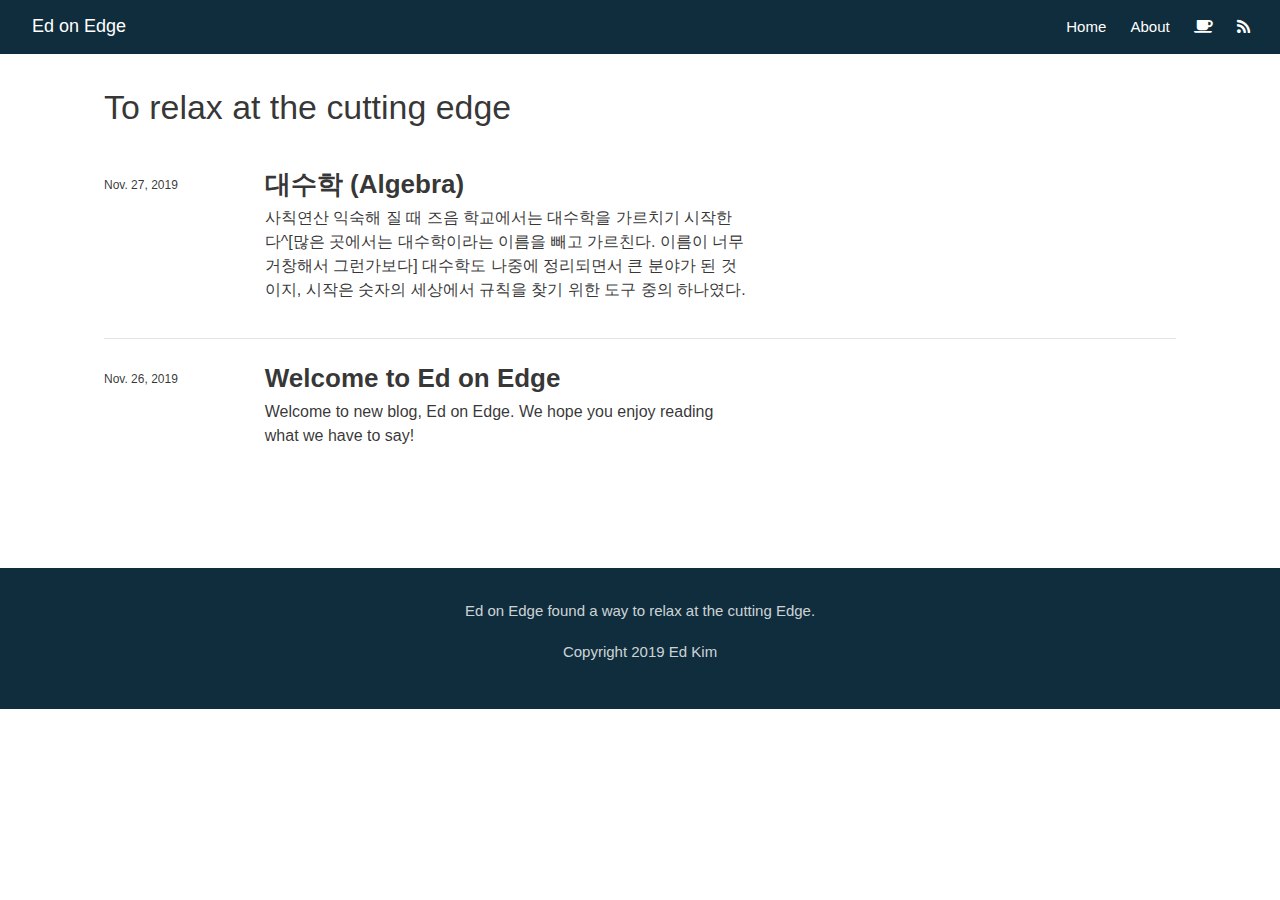
==== docs/index.html @ da0100c6 "update algebra" ====
<!DOCTYPE html>

<html xmlns="http://www.w3.org/1999/xhtml" lang="" xml:lang="">

<head>
  <meta charset="utf-8"/>
  <meta name="viewport" content="width=device-width, initial-scale=1"/>
  <meta http-equiv="X-UA-Compatible" content="IE=Edge,chrome=1"/>
  <meta name="generator" content="distill" />
  <link rel="alternate" type="application/rss+xml" href="https://edonedge.github.io/articles/index.xml" />

  <style type="text/css">
  /* Hide doc at startup (prevent jankiness while JS renders/transforms) */
  body {
    visibility: hidden;
  }
  </style>

 <!--radix_placeholder_import_source-->
 <!--/radix_placeholder_import_source-->

  <!--radix_placeholder_meta_tags-->
  <title>Ed on Edge: To relax at the cutting edge</title>
  
  
  
  
  <!--  https://developers.facebook.com/docs/sharing/webmasters#markup -->
  <meta property="og:title" content="Ed on Edge: To relax at the cutting edge"/>
  <meta property="og:type" content="article"/>
  <meta property="og:locale" content="en_US"/>
  <meta property="og:site_name" content="Ed on Edge"/>
  
  <!--  https://dev.twitter.com/cards/types/summary -->
  <meta property="twitter:card" content="summary"/>
  <meta property="twitter:title" content="Ed on Edge: To relax at the cutting edge"/>
  
  <!--/radix_placeholder_meta_tags-->
  <!--radix_placeholder_rmarkdown_metadata-->
  
  <script type="text/json" id="radix-rmarkdown-metadata">
  {"type":"list","attributes":{"names":{"type":"character","attributes":{},"value":["title","site","listing"]}},"value":[{"type":"character","attributes":{},"value":["To relax at the cutting edge"]},{"type":"character","attributes":{},"value":["distill::distill_website"]},{"type":"character","attributes":{},"value":["posts"]}]}
  </script>
  <!--/radix_placeholder_rmarkdown_metadata-->
  <!--radix_placeholder_navigation_in_header-->
  
  <script type="application/javascript">
  
    window.headroom_prevent_pin = false;
  
    window.document.addEventListener("DOMContentLoaded", function (event) {
  
      // initialize headroom for banner
      var header = $('header').get(0);
      var headerHeight = header.offsetHeight;
      var headroom = new Headroom(header, {
        onPin : function() {
          if (window.headroom_prevent_pin) {
            window.headroom_prevent_pin = false;
            headroom.unpin();
          }
        }
      });
      headroom.init();
      if(window.location.hash)
        headroom.unpin();
      $(header).addClass('headroom--transition');
  
      // offset scroll location for banner on hash change
      // (see: https://github.com/WickyNilliams/headroom.js/issues/38)
      window.addEventListener("hashchange", function(event) {
        window.scrollTo(0, window.pageYOffset - (headerHeight + 25));
      });
  
      // responsive menu
      $('.distill-site-header').each(function(i, val) {
        var topnav = $(this);
        var toggle = topnav.find('.nav-toggle');
        toggle.on('click', function() {
          topnav.toggleClass('responsive');
        });
      });
  
      // nav dropdowns
      $('.nav-dropbtn').click(function(e) {
        $(this).next('.nav-dropdown-content').toggleClass('nav-dropdown-active');
        $(this).parent().siblings('.nav-dropdown')
           .children('.nav-dropdown-content').removeClass('nav-dropdown-active');
      });
      $("body").click(function(e){
        $('.nav-dropdown-content').removeClass('nav-dropdown-active');
      });
      $(".nav-dropdown").click(function(e){
        e.stopPropagation();
      });
    });
  </script>
  
  <style type="text/css">
  
  /* Theme (user-documented overrideables for nav appearance) */
  
  .distill-site-nav {
    color: rgba(255, 255, 255, 0.8);
    background-color: #455a64;
    font-size: 15px;
    font-weight: 300;
  }
  
  .distill-site-nav a {
    color: inherit;
    text-decoration: none;
  }
  
  .distill-site-nav a:hover {
    color: white;
  }
  
  @media print {
    .distill-site-nav {
      display: none;
    }
  }
  
  .distill-site-header {
  
  }
  
  .distill-site-footer {
  
  }
  
  
  /* Site Header */
  
  .distill-site-header {
    width: 100%;
    box-sizing: border-box;
    z-index: 3;
  }
  
  .distill-site-header .nav-left {
    display: inline-block;
    margin-left: 8px;
  }
  
  @media screen and (max-width: 768px) {
    .distill-site-header .nav-left {
      margin-left: 0;
    }
  }
  
  
  .distill-site-header .nav-right {
    float: right;
    margin-right: 8px;
  }
  
  .distill-site-header a,
  .distill-site-header .title {
    display: inline-block;
    text-align: center;
    padding: 14px 10px 14px 10px;
  }
  
  .distill-site-header .title {
    font-size: 18px;
  }
  
  .distill-site-header .logo {
    padding: 0;
  }
  
  .distill-site-header .logo img {
    display: none;
    max-height: 20px;
    width: auto;
    margin-bottom: -4px;
  }
  
  .distill-site-header .nav-image img {
    max-height: 18px;
    width: auto;
    display: inline-block;
    margin-bottom: -3px;
  }
  
  
  
  @media screen and (min-width: 1000px) {
    .distill-site-header .logo img {
      display: inline-block;
    }
    .distill-site-header .nav-left {
      margin-left: 20px;
    }
    .distill-site-header .nav-right {
      margin-right: 20px;
    }
    .distill-site-header .title {
      padding-left: 12px;
    }
  }
  
  
  .distill-site-header .nav-toggle {
    display: none;
  }
  
  .nav-dropdown {
    display: inline-block;
    position: relative;
  }
  
  .nav-dropdown .nav-dropbtn {
    border: none;
    outline: none;
    color: rgba(255, 255, 255, 0.8);
    padding: 16px 10px;
    background-color: transparent;
    font-family: inherit;
    font-size: inherit;
    font-weight: inherit;
    margin: 0;
    margin-top: 1px;
    z-index: 2;
  }
  
  .nav-dropdown-content {
    display: none;
    position: absolute;
    background-color: white;
    min-width: 200px;
    border: 1px solid rgba(0,0,0,0.15);
    border-radius: 4px;
    box-shadow: 0px 8px 16px 0px rgba(0,0,0,0.1);
    z-index: 1;
    margin-top: 2px;
    white-space: nowrap;
    padding-top: 4px;
    padding-bottom: 4px;
  }
  
  .nav-dropdown-content hr {
    margin-top: 4px;
    margin-bottom: 4px;
    border: none;
    border-bottom: 1px solid rgba(0, 0, 0, 0.1);
  }
  
  .nav-dropdown-active {
    display: block;
  }
  
  .nav-dropdown-content a, .nav-dropdown-content .nav-dropdown-header {
    color: black;
    padding: 6px 24px;
    text-decoration: none;
    display: block;
    text-align: left;
  }
  
  .nav-dropdown-content .nav-dropdown-header {
    display: block;
    padding: 5px 24px;
    padding-bottom: 0;
    text-transform: uppercase;
    font-size: 14px;
    color: #999999;
    white-space: nowrap;
  }
  
  .nav-dropdown:hover .nav-dropbtn {
    color: white;
  }
  
  .nav-dropdown-content a:hover {
    background-color: #ddd;
    color: black;
  }
  
  .nav-right .nav-dropdown-content {
    margin-left: -45%;
    right: 0;
  }
  
  @media screen and (max-width: 768px) {
    .distill-site-header a, .distill-site-header .nav-dropdown  {display: none;}
    .distill-site-header a.nav-toggle {
      float: right;
      display: block;
    }
    .distill-site-header .title {
      margin-left: 0;
    }
    .distill-site-header .nav-right {
      margin-right: 0;
    }
    .distill-site-header {
      overflow: hidden;
    }
    .nav-right .nav-dropdown-content {
      margin-left: 0;
    }
  }
  
  
  @media screen and (max-width: 768px) {
    .distill-site-header.responsive {position: relative;}
    .distill-site-header.responsive a.nav-toggle {
      position: absolute;
      right: 0;
      top: 0;
    }
    .distill-site-header.responsive a,
    .distill-site-header.responsive .nav-dropdown {
      display: block;
      text-align: left;
    }
    .distill-site-header.responsive .nav-left,
    .distill-site-header.responsive .nav-right {
      width: 100%;
    }
    .distill-site-header.responsive .nav-dropdown {float: none;}
    .distill-site-header.responsive .nav-dropdown-content {position: relative;}
    .distill-site-header.responsive .nav-dropdown .nav-dropbtn {
      display: block;
      width: 100%;
      text-align: left;
    }
  }
  
  /* Site Footer */
  
  .distill-site-footer {
    width: 100%;
    overflow: hidden;
    box-sizing: border-box;
    z-index: 3;
    margin-top: 30px;
    padding-top: 30px;
    padding-bottom: 30px;
    text-align: center;
  }
  
  /* Headroom */
  
  d-title {
    padding-top: 6rem;
  }
  
  @media print {
    d-title {
      padding-top: 4rem;
    }
  }
  
  .headroom {
    z-index: 1000;
    position: fixed;
    top: 0;
    left: 0;
    right: 0;
  }
  
  .headroom--transition {
    transition: all .4s ease-in-out;
  }
  
  .headroom--unpinned {
    top: -100px;
  }
  
  .headroom--pinned {
    top: 0;
  }
  
  </style>
  
  <link href="site_libs/font-awesome-5.1.0/css/all.css" rel="stylesheet"/>
  <link href="site_libs/font-awesome-5.1.0/css/v4-shims.css" rel="stylesheet"/>
  <script src="site_libs/headroom-0.9.4/headroom.min.js"></script>
  <!--/radix_placeholder_navigation_in_header-->
  <!--radix_placeholder_distill-->
  
  <style type="text/css">
  
  body {
    background-color: white;
  }
  
  .pandoc-table {
    width: 100%;
  }
  
  .pandoc-table>caption {
    margin-bottom: 10px;
  }
  
  .pandoc-table th:not([align]) {
    text-align: left;
  }
  
  .pagedtable-footer {
    font-size: 15px;
  }
  
  .html-widget {
    margin-bottom: 2.0em;
  }
  
  .l-screen-inset {
    padding-right: 16px;
  }
  
  .l-screen .caption {
    margin-left: 10px;
  }
  
  .shaded {
    background: rgb(247, 247, 247);
    padding-top: 20px;
    padding-bottom: 20px;
    border-top: 1px solid rgba(0, 0, 0, 0.1);
    border-bottom: 1px solid rgba(0, 0, 0, 0.1);
  }
  
  .shaded .html-widget {
    margin-bottom: 0;
    border: 1px solid rgba(0, 0, 0, 0.1);
  }
  
  .shaded .shaded-content {
    background: white;
  }
  
  .text-output {
    margin-top: 0;
    line-height: 1.5em;
  }
  
  .hidden {
    display: none !important;
  }
  
  d-article {
    padding-bottom: 30px;
  }
  
  d-appendix {
    padding-top: 30px;
  }
  
  d-article>p>img {
    width: 100%;
  }
  
  d-article iframe {
    border: 1px solid rgba(0, 0, 0, 0.1);
    margin-bottom: 2.0em;
    width: 100%;
  }
  
  figure img.external {
    background: white;
    border: 1px solid rgba(0, 0, 0, 0.1);
    box-shadow: 0 1px 8px rgba(0, 0, 0, 0.1);
    padding: 18px;
    box-sizing: border-box;
  }
  
  /* CSS for table of contents */
  
  .d-toc {
    color: rgba(0,0,0,0.8);
    font-size: 0.8em;
    line-height: 1em;
  }
  
  .d-toc-header {
    font-size: 0.6rem;
    font-weight: 400;
    color: rgba(0, 0, 0, 0.5);
    text-transform: uppercase;
    margin-top: 0;
    margin-bottom: 1.3em;
  }
  
  .d-toc a {
    border-bottom: none;
  }
  
  .d-toc ul {
    padding-left: 0;
  }
  
  .d-toc li>ul {
    padding-top: 0.8em;
    padding-left: 16px;
    margin-bottom: 0.6em;
  }
  
  .d-toc ul,
  .d-toc li {
    list-style-type: none;
  }
  
  .d-toc li {
    margin-bottom: 0.9em;
  }
  
  .d-toc-separator {
    margin-top: 20px;
    margin-bottom: 2em;
  }
  
  .d-article-with-toc {
    border-top: none;
    padding-top: 0;
  }
  
  
  
  /* Tweak code blocks (note that this CSS is repeated above in an injection
     into the d-code shadow dom) */
  
  d-code {
    overflow-x: auto !important;
  }
  
  pre.d-code code.d-code {
    padding-left: 10px;
    font-size: 12px;
    border-left: 2px solid rgba(0,0,0,0.1);
  }
  
  pre.text-output {
  
    font-size: 12px;
    color: black;
    background: none;
    font-family: Consolas, Monaco, 'Andale Mono', 'Ubuntu Mono', monospace;
    text-align: left;
    white-space: pre;
    word-spacing: normal;
    word-break: normal;
    word-wrap: normal;
    line-height: 1.5;
  
    -moz-tab-size: 4;
    -o-tab-size: 4;
    tab-size: 4;
  
    -webkit-hyphens: none;
    -moz-hyphens: none;
    -ms-hyphens: none;
    hyphens: none;
  }
  
  @media(min-width: 768px) {
  
  d-code {
    overflow-x: visible !important;
  }
  
  pre.d-code code.d-code  {
      padding-left: 18px;
      font-size: 14px;
  }
  pre.text-output {
    font-size: 14px;
  }
  }
  
  /* Figure */
  
  .figure {
    position: relative;
    margin-bottom: 2.5em;
    margin-top: 1.5em;
  }
  
  .figure img {
    width: 100%;
  }
  
  .figure .caption {
    color: rgba(0, 0, 0, 0.6);
    font-size: 12px;
    line-height: 1.5em;
  }
  
  .figure img.external {
    background: white;
    border: 1px solid rgba(0, 0, 0, 0.1);
    box-shadow: 0 1px 8px rgba(0, 0, 0, 0.1);
    padding: 18px;
    box-sizing: border-box;
  }
  
  .figure .caption a {
    color: rgba(0, 0, 0, 0.6);
  }
  
  .figure .caption b,
  .figure .caption strong, {
    font-weight: 600;
    color: rgba(0, 0, 0, 1.0);
  }
  
  
  
  /* Tweak 1000px media break to show more text */
  
  @media(min-width: 1000px) {
    .base-grid,
    distill-header,
    d-title,
    d-abstract,
    d-article,
    d-appendix,
    distill-appendix,
    d-byline,
    d-footnote-list,
    d-citation-list,
    distill-footer {
      grid-template-columns: [screen-start] 1fr [page-start kicker-start] 80px [middle-start] 50px [text-start kicker-end] 65px 65px 65px 65px 65px 65px 65px 65px [text-end gutter-start] 65px [middle-end] 65px [page-end gutter-end] 1fr [screen-end];
      grid-column-gap: 16px;
    }
  
    .grid {
      grid-column-gap: 16px;
    }
  
    d-article {
      font-size: 1.06rem;
      line-height: 1.7em;
    }
    figure .caption, .figure .caption, figure figcaption {
      font-size: 13px;
    }
  }
  
  @media(min-width: 1180px) {
    .base-grid,
    distill-header,
    d-title,
    d-abstract,
    d-article,
    d-appendix,
    distill-appendix,
    d-byline,
    d-footnote-list,
    d-citation-list,
    distill-footer {
      grid-template-columns: [screen-start] 1fr [page-start kicker-start] 60px [middle-start] 60px [text-start kicker-end] 60px 60px 60px 60px 60px 60px 60px 60px [text-end gutter-start] 60px [middle-end] 60px [page-end gutter-end] 1fr [screen-end];
      grid-column-gap: 32px;
    }
  
    .grid {
      grid-column-gap: 32px;
    }
  }
  
  
  /* Get the citation styles for the appendix (not auto-injected on render since
     we do our own rendering of the citation appendix) */
  
  d-appendix .citation-appendix,
  .d-appendix .citation-appendix {
    font-size: 11px;
    line-height: 15px;
    border-left: 1px solid rgba(0, 0, 0, 0.1);
    padding-left: 18px;
    border: 1px solid rgba(0,0,0,0.1);
    background: rgba(0, 0, 0, 0.02);
    padding: 10px 18px;
    border-radius: 3px;
    color: rgba(150, 150, 150, 1);
    overflow: hidden;
    margin-top: -12px;
    white-space: pre-wrap;
    word-wrap: break-word;
  }
  
  
  /* Social footer */
  
  .social_footer {
    margin-top: 30px;
    margin-bottom: 0;
    color: rgba(0,0,0,0.67);
  }
  
  .disqus-comments {
    margin-right: 30px;
  }
  
  .disqus-comment-count {
    border-bottom: 1px solid rgba(0, 0, 0, 0.4);
    cursor: pointer;
  }
  
  #disqus_thread {
    margin-top: 30px;
  }
  
  .article-sharing a {
    border-bottom: none;
    margin-right: 8px;
  }
  
  .article-sharing a:hover {
    border-bottom: none;
  }
  
  .sidebar-section.subscribe {
    font-size: 12px;
    line-height: 1.6em;
  }
  
  .subscribe p {
    margin-bottom: 0.5em;
  }
  
  
  .article-footer .subscribe {
    font-size: 15px;
    margin-top: 45px;
  }
  
  
  /* Improve display for browsers without grid (IE/Edge <= 15) */
  
  .downlevel {
    line-height: 1.6em;
    font-family: -apple-system, BlinkMacSystemFont, "Segoe UI", Roboto, Oxygen, Ubuntu, Cantarell, "Fira Sans", "Droid Sans", "Helvetica Neue", Arial, sans-serif;
    margin: 0;
  }
  
  .downlevel .d-title {
    padding-top: 6rem;
    padding-bottom: 1.5rem;
  }
  
  .downlevel .d-title h1 {
    font-size: 50px;
    font-weight: 700;
    line-height: 1.1em;
    margin: 0 0 0.5rem;
  }
  
  .downlevel .d-title p {
    font-weight: 300;
    font-size: 1.2rem;
    line-height: 1.55em;
    margin-top: 0;
  }
  
  .downlevel .d-byline {
    padding-top: 0.8em;
    padding-bottom: 0.8em;
    font-size: 0.8rem;
    line-height: 1.8em;
  }
  
  .downlevel .section-separator {
    border: none;
    border-top: 1px solid rgba(0, 0, 0, 0.1);
  }
  
  .downlevel .d-article {
    font-size: 1.06rem;
    line-height: 1.7em;
    padding-top: 1rem;
    padding-bottom: 2rem;
  }
  
  
  .downlevel .d-appendix {
    padding-left: 0;
    padding-right: 0;
    max-width: none;
    font-size: 0.8em;
    line-height: 1.7em;
    margin-bottom: 0;
    color: rgba(0,0,0,0.5);
    padding-top: 40px;
    padding-bottom: 48px;
  }
  
  .downlevel .footnotes ol {
    padding-left: 13px;
  }
  
  .downlevel .base-grid,
  .downlevel .distill-header,
  .downlevel .d-title,
  .downlevel .d-abstract,
  .downlevel .d-article,
  .downlevel .d-appendix,
  .downlevel .distill-appendix,
  .downlevel .d-byline,
  .downlevel .d-footnote-list,
  .downlevel .d-citation-list,
  .downlevel .distill-footer,
  .downlevel .appendix-bottom,
  .downlevel .posts-container {
    padding-left: 40px;
    padding-right: 40px;
  }
  
  @media(min-width: 768px) {
    .downlevel .base-grid,
    .downlevel .distill-header,
    .downlevel .d-title,
    .downlevel .d-abstract,
    .downlevel .d-article,
    .downlevel .d-appendix,
    .downlevel .distill-appendix,
    .downlevel .d-byline,
    .downlevel .d-footnote-list,
    .downlevel .d-citation-list,
    .downlevel .distill-footer,
    .downlevel .appendix-bottom,
    .downlevel .posts-container {
    padding-left: 150px;
    padding-right: 150px;
    max-width: 900px;
  }
  }
  
  .downlevel pre code {
    display: block;
    border-left: 2px solid rgba(0, 0, 0, .1);
    padding: 0 0 0 20px;
    font-size: 14px;
  }
  
  .downlevel code, .downlevel pre {
    color: black;
    background: none;
    font-family: Consolas, Monaco, 'Andale Mono', 'Ubuntu Mono', monospace;
    text-align: left;
    white-space: pre;
    word-spacing: normal;
    word-break: normal;
    word-wrap: normal;
    line-height: 1.5;
  
    -moz-tab-size: 4;
    -o-tab-size: 4;
    tab-size: 4;
  
    -webkit-hyphens: none;
    -moz-hyphens: none;
    -ms-hyphens: none;
    hyphens: none;
  }
  
  </style>
  
  <script type="application/javascript">
  
  function is_downlevel_browser() {
    if (bowser.isUnsupportedBrowser({ msie: "12", msedge: "16"},
                                   window.navigator.userAgent)) {
      return true;
    } else {
      return window.load_distill_framework === undefined;
    }
  }
  
  // show body when load is complete
  function on_load_complete() {
  
    // set body to visible
    document.body.style.visibility = 'visible';
  
    // force redraw for leaflet widgets
    if (window.HTMLWidgets) {
      var maps = window.HTMLWidgets.findAll(".leaflet");
      $.each(maps, function(i, el) {
        var map = this.getMap();
        map.invalidateSize();
        map.eachLayer(function(layer) {
          if (layer instanceof L.TileLayer)
            layer.redraw();
        });
      });
    }
  
    // trigger 'shown' so htmlwidgets resize
    $('d-article').trigger('shown');
  }
  
  function init_distill() {
  
    init_common();
  
    // create front matter
    var front_matter = $('<d-front-matter></d-front-matter>');
    $('#distill-front-matter').wrap(front_matter);
  
    // create d-title
    $('.d-title').changeElementType('d-title');
  
    // create d-byline
    var byline = $('<d-byline></d-byline>');
    $('.d-byline').replaceWith(byline);
  
    // create d-article
    var article = $('<d-article></d-article>');
    $('.d-article').wrap(article).children().unwrap();
  
    // move posts container into article
    $('.posts-container').appendTo($('d-article'));
  
    // create d-appendix
    $('.d-appendix').changeElementType('d-appendix');
  
    // create d-bibliography
    var bibliography = $('<d-bibliography></d-bibliography>');
    $('#distill-bibliography').wrap(bibliography);
  
    // flag indicating that we have appendix items
    var appendix = $('.appendix-bottom').children('h3').length > 0;
  
    // replace citations with <d-cite>
    $('.citation').each(function(i, val) {
      appendix = true;
      var cites = $(this).attr('data-cites').split(" ");
      var dt_cite = $('<d-cite></d-cite>');
      dt_cite.attr('key', cites.join());
      $(this).replaceWith(dt_cite);
    });
    // remove refs
    $('#refs').remove();
  
    // replace footnotes with <d-footnote>
    $('.footnote-ref').each(function(i, val) {
      appendix = true;
      var href = $(this).attr('href');
      var id = href.replace('#', '');
      var fn = $('#' + id);
      var fn_p = $('#' + id + '>p');
      fn_p.find('.footnote-back').remove();
      var text = fn_p.html();
      var dtfn = $('<d-footnote></d-footnote>');
      dtfn.html(text);
      $(this).replaceWith(dtfn);
    });
    // remove footnotes
    $('.footnotes').remove();
  
    $('h1.appendix, h2.appendix').each(function(i, val) {
      $(this).changeElementType('h3');
    });
    $('h3.appendix').each(function(i, val) {
      var id = $(this).attr('id');
      $('.d-toc a[href="#' + id + '"]').parent().remove();
      appendix = true;
      $(this).nextUntil($('h1, h2, h3')).addBack().appendTo($('d-appendix'));
    });
  
    // show d-appendix if we have appendix content
    $("d-appendix").css('display', appendix ? 'grid' : 'none');
  
    // replace code blocks with d-code
    $('pre>code').each(function(i, val) {
      var code = $(this);
      var pre = code.parent();
      var clz = "";
      var language = pre.attr('class');
      if (language) {
        // map unknown languages to "clike" (without this they just dissapear)
        if ($.inArray(language, ["bash", "clike", "css", "go", "html",
                                 "javascript", "js", "julia", "lua", "markdown",
                                 "markup", "mathml", "python", "svg", "xml"]) == -1)
          language = "clike";
        language = ' language="' + language + '"';
        var dt_code = $('<d-code block' + language + clz + '></d-code>');
        dt_code.text(code.text());
        pre.replaceWith(dt_code);
      } else {
        code.addClass('text-output').unwrap().changeElementType('pre');
      }
    });
  
    // localize layout chunks to just output
    $('.layout-chunk').each(function(i, val) {
  
      // capture layout
      var layout = $(this).attr('data-layout');
  
      // apply layout to markdown level block elements
      var elements = $(this).children().not('d-code, pre.text-output, script');
      elements.each(function(i, el) {
        var layout_div = $('<div class="' + layout + '"></div>');
        if (layout_div.hasClass('shaded')) {
          var shaded_content = $('<div class="shaded-content"></div>');
          $(this).wrap(shaded_content);
          $(this).parent().wrap(layout_div);
        } else {
          $(this).wrap(layout_div);
        }
      });
  
  
      // unwrap the layout-chunk div
      $(this).children().unwrap();
    });
  
    // load distill framework
    load_distill_framework();
  
    // wait for window.distillRunlevel == 4 to do post processing
    function distill_post_process() {
  
      if (!window.distillRunlevel || window.distillRunlevel < 4)
        return;
  
      // hide author/affiliations entirely if we have no authors
      var front_matter = JSON.parse($("#distill-front-matter").html());
      var have_authors = front_matter.authors && front_matter.authors.length > 0;
      if (!have_authors)
        $('d-byline').addClass('hidden');
  
      // table of contents
      if (have_authors) // adjust border if we are in authors
        $('.d-toc').parent().addClass('d-article-with-toc');
  
      // strip links that point to #
      $('.authors-affiliations').find('a[href="#"]').removeAttr('href');
  
      // hide elements of author/affiliations grid that have no value
      function hide_byline_column(caption) {
        $('d-byline').find('h3:contains("' + caption + '")').parent().css('visibility', 'hidden');
      }
  
      // affiliations
      var have_affiliations = false;
      for (var i = 0; i<front_matter.authors.length; ++i) {
        var author = front_matter.authors[i];
        if (author.affiliation !== "&nbsp;") {
          have_affiliations = true;
          break;
        }
      }
      if (!have_affiliations)
        $('d-byline').find('h3:contains("Affiliations")').css('visibility', 'hidden');
  
      // published date
      if (!front_matter.publishedDate)
        hide_byline_column("Published");
  
      // document object identifier
      var doi = $('d-byline').find('h3:contains("DOI")');
      var doi_p = doi.next().empty();
      if (!front_matter.doi) {
        // if we have a citation and valid citationText then link to that
        if ($('#citation').length > 0 && front_matter.citationText) {
          doi.html('Citation');
          $('<a href="#citation"></a>')
            .text(front_matter.citationText)
            .appendTo(doi_p);
        } else {
          hide_byline_column("DOI");
        }
      } else {
        $('<a></a>')
           .attr('href', "https://doi.org/" + front_matter.doi)
           .html(front_matter.doi)
           .appendTo(doi_p);
      }
  
       // change plural form of authors/affiliations
      if (front_matter.authors.length === 1) {
        var grid = $('.authors-affiliations');
        grid.children('h3:contains("Authors")').text('Author');
        grid.children('h3:contains("Affiliations")').text('Affiliation');
      }
  
      // inject pre code styles (can't do this with a global stylesheet b/c a shadow root is used)
      $('d-code').each(function(i, val) {
        var style = document.createElement('style');
        style.innerHTML = 'pre code { padding-left: 10px; font-size: 12px; border-left: 2px solid rgba(0,0,0,0.1); } ' +
                          '@media(min-width: 768px) { pre code { padding-left: 18px; font-size: 14px; } }';
        if (this.shadowRoot)
          this.shadowRoot.appendChild(style);
      });
  
      // move appendix-bottom entries to the bottom
      $('.appendix-bottom').appendTo('d-appendix').children().unwrap();
      $('.appendix-bottom').remove();
  
      // clear polling timer
      clearInterval(tid);
  
      // show body now that everything is ready
      on_load_complete();
    }
  
    var tid = setInterval(distill_post_process, 50);
    distill_post_process();
  
  }
  
  function init_downlevel() {
  
    init_common();
  
     // insert hr after d-title
    $('.d-title').after($('<hr class="section-separator"/>'));
  
    // check if we have authors
    var front_matter = JSON.parse($("#distill-front-matter").html());
    var have_authors = front_matter.authors && front_matter.authors.length > 0;
  
    // manage byline/border
    if (!have_authors)
      $('.d-byline').remove();
    $('.d-byline').after($('<hr class="section-separator"/>'));
    $('.d-byline a').remove();
  
    // remove toc
    $('.d-toc-header').remove();
    $('.d-toc').remove();
    $('.d-toc-separator').remove();
  
    // move appendix elements
    $('h1.appendix, h2.appendix').each(function(i, val) {
      $(this).changeElementType('h3');
    });
    $('h3.appendix').each(function(i, val) {
      $(this).nextUntil($('h1, h2, h3')).addBack().appendTo($('.d-appendix'));
    });
  
  
    // inject headers into references and footnotes
    var refs_header = $('<h3></h3>');
    refs_header.text('References');
    $('#refs').prepend(refs_header);
  
    var footnotes_header = $('<h3></h3');
    footnotes_header.text('Footnotes');
    $('.footnotes').children('hr').first().replaceWith(footnotes_header);
  
    // move appendix-bottom entries to the bottom
    $('.appendix-bottom').appendTo('.d-appendix').children().unwrap();
    $('.appendix-bottom').remove();
  
    // remove appendix if it's empty
    if ($('.d-appendix').children().length === 0)
      $('.d-appendix').remove();
  
    // prepend separator above appendix
    $('.d-appendix').before($('<hr class="section-separator" style="clear: both"/>'));
  
    // trim code
    $('pre>code').each(function(i, val) {
      $(this).html($.trim($(this).html()));
    });
  
    // move posts-container right before article
    $('.posts-container').insertBefore($('.d-article'));
  
    $('body').addClass('downlevel');
  
    on_load_complete();
  }
  
  
  function init_common() {
  
    // jquery plugin to change element types
    (function($) {
      $.fn.changeElementType = function(newType) {
        var attrs = {};
  
        $.each(this[0].attributes, function(idx, attr) {
          attrs[attr.nodeName] = attr.nodeValue;
        });
  
        this.replaceWith(function() {
          return $("<" + newType + "/>", attrs).append($(this).contents());
        });
      };
    })(jQuery);
  
    // prevent underline for linked images
    $('a > img').parent().css({'border-bottom' : 'none'});
  
    // mark non-body figures created by knitr chunks as 100% width
    $('.layout-chunk').each(function(i, val) {
      var figures = $(this).find('img, .html-widget');
      if ($(this).attr('data-layout') !== "l-body") {
        figures.css('width', '100%');
      } else {
        figures.css('max-width', '100%');
        figures.filter("[width]").each(function(i, val) {
          var fig = $(this);
          fig.css('width', fig.attr('width') + 'px');
        });
  
      }
    });
  
    // auto-append index.html to post-preview links in file: protocol
    // and in rstudio ide preview
    $('.post-preview').each(function(i, val) {
      if (window.location.protocol === "file:")
        $(this).attr('href', $(this).attr('href') + "index.html");
    });
  
    // get rid of index.html references in header
    if (window.location.protocol !== "file:") {
      $('.distill-site-header a[href]').each(function(i,val) {
        $(this).attr('href', $(this).attr('href').replace("index.html", "./"));
      });
    }
  
    // add class to pandoc style tables
    $('tr.header').parent('thead').parent('table').addClass('pandoc-table');
    $('.kable-table').children('table').addClass('pandoc-table');
  
    // add figcaption style to table captions
    $('caption').parent('table').addClass("figcaption");
  
    // initialize posts list
    if (window.init_posts_list)
      window.init_posts_list();
  
    // implmement disqus comment link
    $('.disqus-comment-count').click(function() {
      window.headroom_prevent_pin = true;
      $('#disqus_thread').toggleClass('hidden');
      if (!$('#disqus_thread').hasClass('hidden')) {
        var offset = $(this).offset();
        $(window).resize();
        $('html, body').animate({
          scrollTop: offset.top - 35
        });
      }
    });
  }
  
  document.addEventListener('DOMContentLoaded', function() {
    if (is_downlevel_browser())
      init_downlevel();
    else
      window.addEventListener('WebComponentsReady', init_distill);
  });
  
  </script>
  
  <!--/radix_placeholder_distill-->
  <script src="site_libs/jquery-1.11.3/jquery.min.js"></script>
  <script src="site_libs/bowser-1.9.3/bowser.min.js"></script>
  <script src="site_libs/webcomponents-2.0.0/webcomponents.js"></script>
  <script src="site_libs/distill-2.2.21/template.v2.js"></script>
  <!--radix_placeholder_site_in_header-->
  <style type="text/css">
  .distill-site-nav {
    background-color: rgb(15, 45, 60);
  }
  
  .distill-site-nav a {
    color: #FFFFFF;
  }
  
  .distill-site-nav a:hover {
    text-shadow: 0px 0px 2px #FFFFFF;
  }
  </style>
  <!--/radix_placeholder_site_in_header-->

  <link rel="stylesheet" href="style.css" type="text/css"/>

</head>

<body class="layout-listing">

<!--radix_placeholder_front_matter-->

<script id="distill-front-matter" type="text/json">
{"title":"To relax at the cutting edge","authors":[]}
</script>

<!--/radix_placeholder_front_matter-->
<!--radix_placeholder_navigation_before_body-->
<header class="header header--fixed" role="banner">
<nav class="distill-site-nav distill-site-header">
<div class="nav-left">
<a href="index.html" class="title">Ed on Edge</a>
</div>
<div class="nav-right">
<a href="index.html">Home</a>
<a href="about.html">About</a>
<a href="#">
<i class="fa fa-coffee"></i>
</a>
<a href="index.xml">
<i class="fa fa-rss"></i>
</a>
<a href="javascript:void(0);" class="nav-toggle">&#9776;</a>
</div>
</nav>
</header>
<!--/radix_placeholder_navigation_before_body-->
<!--radix_placeholder_site_before_body-->
<!--/radix_placeholder_site_before_body-->
<!--radix_placeholder_article_listing-->

<style type="text/css">

/* Styles for listing layout (hide title) */
.layout-listing d-title, .layout-listing .d-title {
  display: none;
}

/* Styles for posts lists (not auto-injected) */


.posts-with-sidebar {
  padding-left: 45px;
  padding-right: 45px;
}

.posts-list .description h2,
.posts-list .description p {
  font-family: -apple-system, BlinkMacSystemFont, "Segoe UI", Roboto, Oxygen, Ubuntu, Cantarell, "Fira Sans", "Droid Sans", "Helvetica Neue", Arial, sans-serif;
}

.posts-list .description h2 {
  font-weight: 700;
  border-bottom: none;
  padding-bottom: 0;
}

.posts-list h2.post-tag {
  border-bottom: 1px solid rgba(0, 0, 0, 0.2);
  padding-bottom: 12px;
}
.posts-list {
  margin-top: 60px;
  margin-bottom: 24px;
}

.posts-list .post-preview {
  text-decoration: none;
  overflow: hidden;
  display: block;
  border-bottom: 1px solid rgba(0, 0, 0, 0.1);
  padding: 24px 0;
}

.post-preview-last {
  border-bottom: none !important;
}

.posts-list .posts-list-caption {
  grid-column: screen;
  font-weight: 400;
}

.posts-list .post-preview h2 {
  margin: 0 0 6px 0;
  line-height: 1.2em;
  font-style: normal;
  font-size: 24px;
}

.posts-list .post-preview p {
  margin: 0 0 12px 0;
  line-height: 1.4em;
  font-size: 16px;
}

.posts-list .post-preview .thumbnail {
  box-sizing: border-box;
  margin-bottom: 24px;
  position: relative;
  max-width: 500px;
}
.posts-list .post-preview img {
  width: 100%;
  display: block;
}

.posts-list .metadata {
  font-size: 12px;
  line-height: 1.4em;
  margin-bottom: 18px;
}

.posts-list .metadata > * {
  display: inline-block;
}

.posts-list .metadata .publishedDate {
  margin-right: 1em;
}

.posts-list .metadata .tags {
  margin-top: 1em;
}

.posts-list .tags .tag {
  color: rgba(0,0,0,0.67);
  padding: 0.3em 0.5em;
  margin: 0;
  font-size: 80%;
  border: 1px solid rgba(0,0,0,0.4);
  border-radius: 3px;
  text-transform: uppercase;
  font-weight: 500;
}

.posts-list img {
  opacity: 1;
}

.posts-list img[data-src] {
  opacity: 0;
}

.posts-more {
  clear: both;
}


.posts-sidebar {
  font-size: 16px;
}

.posts-sidebar h3 {
  font-size: 16px;
  margin-top: 0;
  margin-bottom: 0.5em;
  font-weight: 400;
  text-transform: uppercase;
}

.sidebar-section {
  margin-bottom: 30px;
}

.categories ul {
  list-style-type: none;
  margin: 0;
  padding: 0;
}

.categories li {
  color: rgba(0, 0, 0, 0.8);
  margin-bottom: 0;
}

.categories li>a {
  border-bottom: none;
}

.categories li>a:hover {
  border-bottom: 1px solid rgba(0, 0, 0, 0.4);
}

.categories .active {
  font-weight: 600;
}

.categories .category-count {
  color: rgba(0, 0, 0, 0.4);
}


@media(min-width: 768px) {
  .posts-list .post-preview h2 {
    font-size: 26px;
  }
  .posts-list .post-preview .thumbnail {
    float: right;
    width: 35%;
    margin-bottom: 0;
  }
  .posts-list .post-preview .description {
    float: left;
    width: 45%;
  }
  .posts-list .post-preview .metadata {
    float: left;
    width: 15%;
    margin-top: 8px;
  }
  .posts-list .post-preview p {
    margin: 0 0 12px 0;
    line-height: 1.5em;
    font-size: 16px;
  }
  .posts-with-sidebar .posts-list {
    float: left;
    width: 72%;
  }
  .posts-with-sidebar .posts-sidebar {
    float: right;
    width: 20%;
    margin-top: 60px;
    padding-top: 24px;
    padding-bottom: 24px;
  }
}

.downlevel .posts-list .post-preview {
  color: inherit;
}

</style>

<script type="application/javascript">

function init_posts_list() {

  function load_image(img) {
    var src = $(img).attr('data-src');
    if (src) {
      $(img).attr('src', src);
      $(img).load(function() {
        img.removeAttribute('data-src');
      });
    }
  }

  function set_posts_visible(posts, visible) {
    if (visible) {

      // show bottom border by default
      $(posts).removeClass('post-preview-last');

      // apply limits if need be
      var max_posts = 25;
      var apply_limits = $('.posts-container').hasClass('posts-apply-limit');
      if (apply_limits && posts.length > max_posts) {
        posts = $(posts).slice(0, max_posts);
      } else {
        $('.posts-more a').addClass('hidden');
      }

      // apply last style
      $(posts.slice(-1)[0]).addClass('post-preview-last');

      $(posts).removeClass('hidden');
      $(posts).find('img[data-src]').each(function(i, img) {
        load_image(img);
      });
    } else {
      $(posts).addClass('hidden');
    }
  }

  function apply_hash_filter() {

    // clear active state
    $('.categories .active').removeClass('active');

    // mark all posts invisible to start
    set_posts_visible($('.posts-list').children('a'), false);

    // if we have a hash filter
    if (window.location.hash) {

      // mark posts that match the category visible
      var page_category = window.location.hash.replace("#", "");
      var posts = $('.post-metadata').map(function(idx, script) {
        var metadata = $.parseJSON($(script).html());
        var post = null;
        $.each(metadata.categories, function(idx, category) {
          category = category.replace(/ /g,"_");
          if (category == page_category) {
            post = $(script).parent().get();
            return false;
          }
        });
        return post;
      });
      set_posts_visible(posts, true);

      // mark the hash active
      $('.categories li>a[href="' + window.location.hash + '"]').addClass('active');

    } else {

      // no hash filter, make all posts visible (subject to max display)
      set_posts_visible($('.posts-list').children(), true);

    }
  }

  // more articles
  function apply_post_limits(apply) {
    if (apply) {
      $('.posts-container').addClass('posts-apply-limit');
      $('.posts-more a').removeClass('hidden');
    } else {
      $('.posts-container').removeClass('posts-apply-limit');
      $('.posts-more a').addClass('hidden');
    }
  }

  // hash filter handling
  apply_hash_filter();
  $(window).on('hashchange',function() {
    apply_post_limits(true);
    apply_hash_filter();
  });

  // more articles link
  $('.posts-more a').click(function(e) {
    e.preventDefault();
    apply_post_limits(false);
    apply_hash_filter();
    return false;
  });

}

</script>



<div class="posts-container posts-apply-limit l-page">
<div class="posts-list">
<h1 class="posts-list-caption">To relax at the cutting edge</h1>
<a href="posts/2019-11-27-algebra/" class="post-preview">
<script class="post-metadata" type="text/json">{"categories":[]}</script>
<div class="metadata">
<div class="publishedDate">Nov. 27, 2019</div>
</div>
<div class="thumbnail">
<img/>
</div>
<div class="description">
<h2>대수학 (Algebra)</h2>
<p>사칙연산 익숙해 질 때 즈음 학교에서는 대수학을 가르치기 시작한다^[많은 곳에서는 대수학이라는 이름을 빼고 가르친다. 이름이 너무 거창해서 그런가보다] 대수학도 나중에 정리되면서 큰 분야가 된 것이지, 시작은 숫자의 세상에서 규칙을 찾기 위한 도구 중의 하나였다.</p>
</div>
</a>
<a href="posts/welcome/" class="post-preview">
<script class="post-metadata" type="text/json">{"categories":[]}</script>
<div class="metadata">
<div class="publishedDate">Nov. 26, 2019</div>
</div>
<div class="thumbnail">
<img/>
</div>
<div class="description">
<h2>Welcome to Ed on Edge</h2>
<p>Welcome to  new blog, Ed on Edge. We hope you enjoy 
reading what we have to say!</p>
</div>
</a>
</div>
<div class="posts-more">
<a href="#">More articles &raquo;</a>
</div>
</div>
<!--/radix_placeholder_article_listing-->

<div class="d-title">
<h1>To relax at the cutting edge</h1>

</div>


<div class="d-article">

<!--radix_placeholder_article_footer-->
<!--/radix_placeholder_article_footer-->
</div>

<div class="d-appendix">
</div>


<!--radix_placeholder_site_after_body-->
<!--/radix_placeholder_site_after_body-->
<!--radix_placeholder_appendices-->
<div class="appendix-bottom"></div>
<!--/radix_placeholder_appendices-->
<!--radix_placeholder_navigation_after_body-->
<div class="distill-site-nav distill-site-footer">
<p>Ed on Edge found a way to relax at the cutting Edge.</p>
<p>Copyright 2019 Ed Kim</p>
</div>
<!--/radix_placeholder_navigation_after_body-->

</body>

</html>
---- docs/site_libs/font-awesome-5.1.0/css/all.css ----
/*!
 * Font Awesome Free 5.1.0 by @fontawesome - https://fontawesome.com
 * License - https://fontawesome.com/license (Icons: CC BY 4.0, Fonts: SIL OFL 1.1, Code: MIT License)
 */
.fa,.fab,.fal,.far,.fas{-moz-osx-font-smoothing:grayscale;-webkit-font-smoothing:antialiased;display:inline-block;font-style:normal;font-variant:normal;text-rendering:auto;line-height:1}.fa-lg{font-size:1.33333em;line-height:.75em;vertical-align:-.0667em}.fa-xs{font-size:.75em}.fa-sm{font-size:.875em}.fa-1x{font-size:1em}.fa-2x{font-size:2em}.fa-3x{font-size:3em}.fa-4x{font-size:4em}.fa-5x{font-size:5em}.fa-6x{font-size:6em}.fa-7x{font-size:7em}.fa-8x{font-size:8em}.fa-9x{font-size:9em}.fa-10x{font-size:10em}.fa-fw{text-align:center;width:1.25em}.fa-ul{list-style-type:none;margin-left:2.5em;padding-left:0}.fa-ul>li{position:relative}.fa-li{left:-2em;position:absolute;text-align:center;width:2em;line-height:inherit}.fa-border{border:.08em solid #eee;border-radius:.1em;padding:.2em .25em .15em}.fa-pull-left{float:left}.fa-pull-right{float:right}.fa.fa-pull-left,.fab.fa-pull-left,.fal.fa-pull-left,.far.fa-pull-left,.fas.fa-pull-left{margin-right:.3em}.fa.fa-pull-right,.fab.fa-pull-right,.fal.fa-pull-right,.far.fa-pull-right,.fas.fa-pull-right{margin-left:.3em}.fa-spin{animation:a 2s infinite linear}.fa-pulse{animation:a 1s infinite steps(8)}@keyframes a{0%{transform:rotate(0deg)}to{transform:rotate(1turn)}}.fa-rotate-90{-ms-filter:"progid:DXImageTransform.Microsoft.BasicImage(rotation=1)";transform:rotate(90deg)}.fa-rotate-180{-ms-filter:"progid:DXImageTransform.Microsoft.BasicImage(rotation=2)";transform:rotate(180deg)}.fa-rotate-270{-ms-filter:"progid:DXImageTransform.Microsoft.BasicImage(rotation=3)";transform:rotate(270deg)}.fa-flip-horizontal{-ms-filter:"progid:DXImageTransform.Microsoft.BasicImage(rotation=0, mirror=1)";transform:scaleX(-1)}.fa-flip-vertical{transform:scaleY(-1)}.fa-flip-horizontal.fa-flip-vertical,.fa-flip-vertical{-ms-filter:"progid:DXImageTransform.Microsoft.BasicImage(rotation=2, mirror=1)"}.fa-flip-horizontal.fa-flip-vertical{transform:scale(-1)}:root .fa-flip-horizontal,:root .fa-flip-vertical,:root .fa-rotate-90,:root .fa-rotate-180,:root .fa-rotate-270{-webkit-filter:none;filter:none}.fa-stack{display:inline-block;height:2em;line-height:2em;position:relative;vertical-align:middle;width:2em}.fa-stack-1x,.fa-stack-2x{left:0;position:absolute;text-align:center;width:100%}.fa-stack-1x{line-height:inherit}.fa-stack-2x{font-size:2em}.fa-inverse{color:#fff}.fa-500px:before{content:"\f26e"}.fa-accessible-icon:before{content:"\f368"}.fa-accusoft:before{content:"\f369"}.fa-address-book:before{content:"\f2b9"}.fa-address-card:before{content:"\f2bb"}.fa-adjust:before{content:"\f042"}.fa-adn:before{content:"\f170"}.fa-adversal:before{content:"\f36a"}.fa-affiliatetheme:before{content:"\f36b"}.fa-algolia:before{content:"\f36c"}.fa-align-center:before{content:"\f037"}.fa-align-justify:before{content:"\f039"}.fa-align-left:before{content:"\f036"}.fa-align-right:before{content:"\f038"}.fa-allergies:before{content:"\f461"}.fa-amazon:before{content:"\f270"}.fa-amazon-pay:before{content:"\f42c"}.fa-ambulance:before{content:"\f0f9"}.fa-american-sign-language-interpreting:before{content:"\f2a3"}.fa-amilia:before{content:"\f36d"}.fa-anchor:before{content:"\f13d"}.fa-android:before{content:"\f17b"}.fa-angellist:before{content:"\f209"}.fa-angle-double-down:before{content:"\f103"}.fa-angle-double-left:before{content:"\f100"}.fa-angle-double-right:before{content:"\f101"}.fa-angle-double-up:before{content:"\f102"}.fa-angle-down:before{content:"\f107"}.fa-angle-left:before{content:"\f104"}.fa-angle-right:before{content:"\f105"}.fa-angle-up:before{content:"\f106"}.fa-angry:before{content:"\f556"}.fa-angrycreative:before{content:"\f36e"}.fa-angular:before{content:"\f420"}.fa-app-store:before{content:"\f36f"}.fa-app-store-ios:before{content:"\f370"}.fa-apper:before{content:"\f371"}.fa-apple:before{content:"\f179"}.fa-apple-pay:before{content:"\f415"}.fa-archive:before{content:"\f187"}.fa-archway:before{content:"\f557"}.fa-arrow-alt-circle-down:before{content:"\f358"}.fa-arrow-alt-circle-left:before{content:"\f359"}.fa-arrow-alt-circle-right:before{content:"\f35a"}.fa-arrow-alt-circle-up:before{content:"\f35b"}.fa-arrow-circle-down:before{content:"\f0ab"}.fa-arrow-circle-left:before{content:"\f0a8"}.fa-arrow-circle-right:before{content:"\f0a9"}.fa-arrow-circle-up:before{content:"\f0aa"}.fa-arrow-down:before{content:"\f063"}.fa-arrow-left:before{content:"\f060"}.fa-arrow-right:before{content:"\f061"}.fa-arrow-up:before{content:"\f062"}.fa-arrows-alt:before{content:"\f0b2"}.fa-arrows-alt-h:before{content:"\f337"}.fa-arrows-alt-v:before{content:"\f338"}.fa-assistive-listening-systems:before{content:"\f2a2"}.fa-asterisk:before{content:"\f069"}.fa-asymmetrik:before{content:"\f372"}.fa-at:before{content:"\f1fa"}.fa-atlas:before{content:"\f558"}.fa-audible:before{content:"\f373"}.fa-audio-description:before{content:"\f29e"}.fa-autoprefixer:before{content:"\f41c"}.fa-avianex:before{content:"\f374"}.fa-aviato:before{content:"\f421"}.fa-award:before{content:"\f559"}.fa-aws:before{content:"\f375"}.fa-backspace:before{content:"\f55a"}.fa-backward:before{content:"\f04a"}.fa-balance-scale:before{content:"\f24e"}.fa-ban:before{content:"\f05e"}.fa-band-aid:before{content:"\f462"}.fa-bandcamp:before{content:"\f2d5"}.fa-barcode:before{content:"\f02a"}.fa-bars:before{content:"\f0c9"}.fa-baseball-ball:before{content:"\f433"}.fa-basketball-ball:before{content:"\f434"}.fa-bath:before{content:"\f2cd"}.fa-battery-empty:before{content:"\f244"}.fa-battery-full:before{content:"\f240"}.fa-battery-half:before{content:"\f242"}.fa-battery-quarter:before{content:"\f243"}.fa-battery-three-quarters:before{content:"\f241"}.fa-bed:before{content:"\f236"}.fa-beer:before{content:"\f0fc"}.fa-behance:before{content:"\f1b4"}.fa-behance-square:before{content:"\f1b5"}.fa-bell:before{content:"\f0f3"}.fa-bell-slash:before{content:"\f1f6"}.fa-bezier-curve:before{content:"\f55b"}.fa-bicycle:before{content:"\f206"}.fa-bimobject:before{content:"\f378"}.fa-binoculars:before{content:"\f1e5"}.fa-birthday-cake:before{content:"\f1fd"}.fa-bitbucket:before{content:"\f171"}.fa-bitcoin:before{content:"\f379"}.fa-bity:before{content:"\f37a"}.fa-black-tie:before{content:"\f27e"}.fa-blackberry:before{content:"\f37b"}.fa-blender:before{content:"\f517"}.fa-blind:before{content:"\f29d"}.fa-blogger:before{content:"\f37c"}.fa-blogger-b:before{content:"\f37d"}.fa-bluetooth:before{content:"\f293"}.fa-bluetooth-b:before{content:"\f294"}.fa-bold:before{content:"\f032"}.fa-bolt:before{content:"\f0e7"}.fa-bomb:before{content:"\f1e2"}.fa-bong:before{content:"\f55c"}.fa-book:before{content:"\f02d"}.fa-book-open:before{content:"\f518"}.fa-bookmark:before{content:"\f02e"}.fa-bowling-ball:before{content:"\f436"}.fa-box:before{content:"\f466"}.fa-box-open:before{content:"\f49e"}.fa-boxes:before{content:"\f468"}.fa-braille:before{content:"\f2a1"}.fa-briefcase:before{content:"\f0b1"}.fa-briefcase-medical:before{content:"\f469"}.fa-broadcast-tower:before{content:"\f519"}.fa-broom:before{content:"\f51a"}.fa-brush:before{content:"\f55d"}.fa-btc:before{content:"\f15a"}.fa-bug:before{content:"\f188"}.fa-building:before{content:"\f1ad"}.fa-bullhorn:before{content:"\f0a1"}.fa-bullseye:before{content:"\f140"}.fa-burn:before{content:"\f46a"}.fa-buromobelexperte:before{content:"\f37f"}.fa-bus:before{content:"\f207"}.fa-bus-alt:before{content:"\f55e"}.fa-buysellads:before{content:"\f20d"}.fa-calculator:before{content:"\f1ec"}.fa-calendar:before{content:"\f133"}.fa-calendar-alt:before{content:"\f073"}.fa-calendar-check:before{content:"\f274"}.fa-calendar-minus:before{content:"\f272"}.fa-calendar-plus:before{content:"\f271"}.fa-calendar-times:before{content:"\f273"}.fa-camera:before{content:"\f030"}.fa-camera-retro:before{content:"\f083"}.fa-cannabis:before{content:"\f55f"}.fa-capsules:before{content:"\f46b"}.fa-car:before{content:"\f1b9"}.fa-caret-down:before{content:"\f0d7"}.fa-caret-left:before{content:"\f0d9"}.fa-caret-right:before{content:"\f0da"}.fa-caret-square-down:before{content:"\f150"}.fa-caret-square-left:before{content:"\f191"}.fa-caret-square-right:before{content:"\f152"}.fa-caret-square-up:before{content:"\f151"}.fa-caret-up:before{content:"\f0d8"}.fa-cart-arrow-down:before{content:"\f218"}.fa-cart-plus:before{content:"\f217"}.fa-cc-amazon-pay:before{content:"\f42d"}.fa-cc-amex:before{content:"\f1f3"}.fa-cc-apple-pay:before{content:"\f416"}.fa-cc-diners-club:before{content:"\f24c"}.fa-cc-discover:before{content:"\f1f2"}.fa-cc-jcb:before{content:"\f24b"}.fa-cc-mastercard:before{content:"\f1f1"}.fa-cc-paypal:before{content:"\f1f4"}.fa-cc-stripe:before{content:"\f1f5"}.fa-cc-visa:before{content:"\f1f0"}.fa-centercode:before{content:"\f380"}.fa-certificate:before{content:"\f0a3"}.fa-chalkboard:before{content:"\f51b"}.fa-chalkboard-teacher:before{content:"\f51c"}.fa-chart-area:before{content:"\f1fe"}.fa-chart-bar:before{content:"\f080"}.fa-chart-line:before{content:"\f201"}.fa-chart-pie:before{content:"\f200"}.fa-check:before{content:"\f00c"}.fa-check-circle:before{content:"\f058"}.fa-check-double:before{content:"\f560"}.fa-check-square:before{content:"\f14a"}.fa-chess:before{content:"\f439"}.fa-chess-bishop:before{content:"\f43a"}.fa-chess-board:before{content:"\f43c"}.fa-chess-king:before{content:"\f43f"}.fa-chess-knight:before{content:"\f441"}.fa-chess-pawn:before{content:"\f443"}.fa-chess-queen:before{content:"\f445"}.fa-chess-rook:before{content:"\f447"}.fa-chevron-circle-down:before{content:"\f13a"}.fa-chevron-circle-left:before{content:"\f137"}.fa-chevron-circle-right:before{content:"\f138"}.fa-chevron-circle-up:before{content:"\f139"}.fa-chevron-down:before{content:"\f078"}.fa-chevron-left:before{content:"\f053"}.fa-chevron-right:before{content:"\f054"}.fa-chevron-up:before{content:"\f077"}.fa-child:before{content:"\f1ae"}.fa-chrome:before{content:"\f268"}.fa-church:before{content:"\f51d"}.fa-circle:before{content:"\f111"}.fa-circle-notch:before{content:"\f1ce"}.fa-clipboard:before{content:"\f328"}.fa-clipboard-check:before{content:"\f46c"}.fa-clipboard-list:before{content:"\f46d"}.fa-clock:before{content:"\f017"}.fa-clone:before{content:"\f24d"}.fa-closed-captioning:before{content:"\f20a"}.fa-cloud:before{content:"\f0c2"}.fa-cloud-download-alt:before{content:"\f381"}.fa-cloud-upload-alt:before{content:"\f382"}.fa-cloudscale:before{content:"\f383"}.fa-cloudsmith:before{content:"\f384"}.fa-cloudversify:before{content:"\f385"}.fa-cocktail:before{content:"\f561"}.fa-code:before{content:"\f121"}.fa-code-branch:before{content:"\f126"}.fa-codepen:before{content:"\f1cb"}.fa-codiepie:before{content:"\f284"}.fa-coffee:before{content:"\f0f4"}.fa-cog:before{content:"\f013"}.fa-cogs:before{content:"\f085"}.fa-coins:before{content:"\f51e"}.fa-columns:before{content:"\f0db"}.fa-comment:before{content:"\f075"}.fa-comment-alt:before{content:"\f27a"}.fa-comment-dots:before{content:"\f4ad"}.fa-comment-slash:before{content:"\f4b3"}.fa-comments:before{content:"\f086"}.fa-compact-disc:before{content:"\f51f"}.fa-compass:before{content:"\f14e"}.fa-compress:before{content:"\f066"}.fa-concierge-bell:before{content:"\f562"}.fa-connectdevelop:before{content:"\f20e"}.fa-contao:before{content:"\f26d"}.fa-cookie:before{content:"\f563"}.fa-cookie-bite:before{content:"\f564"}.fa-copy:before{content:"\f0c5"}.fa-copyright:before{content:"\f1f9"}.fa-couch:before{content:"\f4b8"}.fa-cpanel:before{content:"\f388"}.fa-creative-commons:before{content:"\f25e"}.fa-creative-commons-by:before{content:"\f4e7"}.fa-creative-commons-nc:before{content:"\f4e8"}.fa-creative-commons-nc-eu:before{content:"\f4e9"}.fa-creative-commons-nc-jp:before{content:"\f4ea"}.fa-creative-commons-nd:before{content:"\f4eb"}.fa-creative-commons-pd:before{content:"\f4ec"}.fa-creative-commons-pd-alt:before{content:"\f4ed"}.fa-creative-commons-remix:before{content:"\f4ee"}.fa-creative-commons-sa:before{content:"\f4ef"}.fa-creative-commons-sampling:before{content:"\f4f0"}.fa-creative-commons-sampling-plus:before{content:"\f4f1"}.fa-creative-commons-share:before{content:"\f4f2"}.fa-credit-card:before{content:"\f09d"}.fa-crop:before{content:"\f125"}.fa-crop-alt:before{content:"\f565"}.fa-crosshairs:before{content:"\f05b"}.fa-crow:before{content:"\f520"}.fa-crown:before{content:"\f521"}.fa-css3:before{content:"\f13c"}.fa-css3-alt:before{content:"\f38b"}.fa-cube:before{content:"\f1b2"}.fa-cubes:before{content:"\f1b3"}.fa-cut:before{content:"\f0c4"}.fa-cuttlefish:before{content:"\f38c"}.fa-d-and-d:before{content:"\f38d"}.fa-dashcube:before{content:"\f210"}.fa-database:before{content:"\f1c0"}.fa-deaf:before{content:"\f2a4"}.fa-delicious:before{content:"\f1a5"}.fa-deploydog:before{content:"\f38e"}.fa-deskpro:before{content:"\f38f"}.fa-desktop:before{content:"\f108"}.fa-deviantart:before{content:"\f1bd"}.fa-diagnoses:before{content:"\f470"}.fa-dice:before{content:"\f522"}.fa-dice-five:before{content:"\f523"}.fa-dice-four:before{content:"\f524"}.fa-dice-one:before{content:"\f525"}.fa-dice-six:before{content:"\f526"}.fa-dice-three:before{content:"\f527"}.fa-dice-two:before{content:"\f528"}.fa-digg:before{content:"\f1a6"}.fa-digital-ocean:before{content:"\f391"}.fa-digital-tachograph:before{content:"\f566"}.fa-discord:before{content:"\f392"}.fa-discourse:before{content:"\f393"}.fa-divide:before{content:"\f529"}.fa-dizzy:before{content:"\f567"}.fa-dna:before{content:"\f471"}.fa-dochub:before{content:"\f394"}.fa-docker:before{content:"\f395"}.fa-dollar-sign:before{content:"\f155"}.fa-dolly:before{content:"\f472"}.fa-dolly-flatbed:before{content:"\f474"}.fa-donate:before{content:"\f4b9"}.fa-door-closed:before{content:"\f52a"}.fa-door-open:before{content:"\f52b"}.fa-dot-circle:before{content:"\f192"}.fa-dove:before{content:"\f4ba"}.fa-download:before{content:"\f019"}.fa-draft2digital:before{content:"\f396"}.fa-drafting-compass:before{content:"\f568"}.fa-dribbble:before{content:"\f17d"}.fa-dribbble-square:before{content:"\f397"}.fa-dropbox:before{content:"\f16b"}.fa-drum:before{content:"\f569"}.fa-drum-steelpan:before{content:"\f56a"}.fa-drupal:before{content:"\f1a9"}.fa-dumbbell:before{content:"\f44b"}.fa-dyalog:before{content:"\f399"}.fa-earlybirds:before{content:"\f39a"}.fa-ebay:before{content:"\f4f4"}.fa-edge:before{content:"\f282"}.fa-edit:before{content:"\f044"}.fa-eject:before{content:"\f052"}.fa-elementor:before{content:"\f430"}.fa-ellipsis-h:before{content:"\f141"}.fa-ellipsis-v:before{content:"\f142"}.fa-ember:before{content:"\f423"}.fa-empire:before{content:"\f1d1"}.fa-envelope:before{content:"\f0e0"}.fa-envelope-open:before{content:"\f2b6"}.fa-envelope-square:before{content:"\f199"}.fa-envira:before{content:"\f299"}.fa-equals:before{content:"\f52c"}.fa-eraser:before{content:"\f12d"}.fa-erlang:before{content:"\f39d"}.fa-ethereum:before{content:"\f42e"}.fa-etsy:before{content:"\f2d7"}.fa-euro-sign:before{content:"\f153"}.fa-exchange-alt:before{content:"\f362"}.fa-exclamation:before{content:"\f12a"}.fa-exclamation-circle:before{content:"\f06a"}.fa-exclamation-triangle:before{content:"\f071"}.fa-expand:before{content:"\f065"}.fa-expand-arrows-alt:before{content:"\f31e"}.fa-expeditedssl:before{content:"\f23e"}.fa-external-link-alt:before{content:"\f35d"}.fa-external-link-square-alt:before{content:"\f360"}.fa-eye:before{content:"\f06e"}.fa-eye-dropper:before{content:"\f1fb"}.fa-eye-slash:before{content:"\f070"}.fa-facebook:before{content:"\f09a"}.fa-facebook-f:before{content:"\f39e"}.fa-facebook-messenger:before{content:"\f39f"}.fa-facebook-square:before{content:"\f082"}.fa-fast-backward:before{content:"\f049"}.fa-fast-forward:before{content:"\f050"}.fa-fax:before{content:"\f1ac"}.fa-feather:before{content:"\f52d"}.fa-feather-alt:before{content:"\f56b"}.fa-female:before{content:"\f182"}.fa-fighter-jet:before{content:"\f0fb"}.fa-file:before{content:"\f15b"}.fa-file-alt:before{content:"\f15c"}.fa-file-archive:before{content:"\f1c6"}.fa-file-audio:before{content:"\f1c7"}.fa-file-code:before{content:"\f1c9"}.fa-file-contract:before{content:"\f56c"}.fa-file-download:before{content:"\f56d"}.fa-file-excel:before{content:"\f1c3"}.fa-file-export:before{content:"\f56e"}.fa-file-image:before{content:"\f1c5"}.fa-file-import:before{content:"\f56f"}.fa-file-invoice:before{content:"\f570"}.fa-file-invoice-dollar:before{content:"\f571"}.fa-file-medical:before{content:"\f477"}.fa-file-medical-alt:before{content:"\f478"}.fa-file-pdf:before{content:"\f1c1"}.fa-file-powerpoint:before{content:"\f1c4"}.fa-file-prescription:before{content:"\f572"}.fa-file-signature:before{content:"\f573"}.fa-file-upload:before{content:"\f574"}.fa-file-video:before{content:"\f1c8"}.fa-file-word:before{content:"\f1c2"}.fa-fill:before{content:"\f575"}.fa-fill-drip:before{content:"\f576"}.fa-film:before{content:"\f008"}.fa-filter:before{content:"\f0b0"}.fa-fingerprint:before{content:"\f577"}.fa-fire:before{content:"\f06d"}.fa-fire-extinguisher:before{content:"\f134"}.fa-firefox:before{content:"\f269"}.fa-first-aid:before{content:"\f479"}.fa-first-order:before{content:"\f2b0"}.fa-first-order-alt:before{content:"\f50a"}.fa-firstdraft:before{content:"\f3a1"}.fa-fish:before{content:"\f578"}.fa-flag:before{content:"\f024"}.fa-flag-checkered:before{content:"\f11e"}.fa-flask:before{content:"\f0c3"}.fa-flickr:before{content:"\f16e"}.fa-flipboard:before{content:"\f44d"}.fa-flushed:before{content:"\f579"}.fa-fly:before{content:"\f417"}.fa-folder:before{content:"\f07b"}.fa-folder-open:before{content:"\f07c"}.fa-font:before{content:"\f031"}.fa-font-awesome:before{content:"\f2b4"}.fa-font-awesome-alt:before{content:"\f35c"}.fa-font-awesome-flag:before{content:"\f425"}.fa-font-awesome-logo-full:before{content:"\f4e6"}.fa-fonticons:before{content:"\f280"}.fa-fonticons-fi:before{content:"\f3a2"}.fa-football-ball:before{content:"\f44e"}.fa-fort-awesome:before{content:"\f286"}.fa-fort-awesome-alt:before{content:"\f3a3"}.fa-forumbee:before{content:"\f211"}.fa-forward:before{content:"\f04e"}.fa-foursquare:before{content:"\f180"}.fa-free-code-camp:before{content:"\f2c5"}.fa-freebsd:before{content:"\f3a4"}.fa-frog:before{content:"\f52e"}.fa-frown:before{content:"\f119"}.fa-frown-open:before{content:"\f57a"}.fa-fulcrum:before{content:"\f50b"}.fa-futbol:before{content:"\f1e3"}.fa-galactic-republic:before{content:"\f50c"}.fa-galactic-senate:before{content:"\f50d"}.fa-gamepad:before{content:"\f11b"}.fa-gas-pump:before{content:"\f52f"}.fa-gavel:before{content:"\f0e3"}.fa-gem:before{content:"\f3a5"}.fa-genderless:before{content:"\f22d"}.fa-get-pocket:before{content:"\f265"}.fa-gg:before{content:"\f260"}.fa-gg-circle:before{content:"\f261"}.fa-gift:before{content:"\f06b"}.fa-git:before{content:"\f1d3"}.fa-git-square:before{content:"\f1d2"}.fa-github:before{content:"\f09b"}.fa-github-alt:before{content:"\f113"}.fa-github-square:before{content:"\f092"}.fa-gitkraken:before{content:"\f3a6"}.fa-gitlab:before{content:"\f296"}.fa-gitter:before{content:"\f426"}.fa-glass-martini:before{content:"\f000"}.fa-glass-martini-alt:before{content:"\f57b"}.fa-glasses:before{content:"\f530"}.fa-glide:before{content:"\f2a5"}.fa-glide-g:before{content:"\f2a6"}.fa-globe:before{content:"\f0ac"}.fa-globe-africa:before{content:"\f57c"}.fa-globe-americas:before{content:"\f57d"}.fa-globe-asia:before{content:"\f57e"}.fa-gofore:before{content:"\f3a7"}.fa-golf-ball:before{content:"\f450"}.fa-goodreads:before{content:"\f3a8"}.fa-goodreads-g:before{content:"\f3a9"}.fa-google:before{content:"\f1a0"}.fa-google-drive:before{content:"\f3aa"}.fa-google-play:before{content:"\f3ab"}.fa-google-plus:before{content:"\f2b3"}.fa-google-plus-g:before{content:"\f0d5"}.fa-google-plus-square:before{content:"\f0d4"}.fa-google-wallet:before{content:"\f1ee"}.fa-graduation-cap:before{content:"\f19d"}.fa-gratipay:before{content:"\f184"}.fa-grav:before{content:"\f2d6"}.fa-greater-than:before{content:"\f531"}.fa-greater-than-equal:before{content:"\f532"}.fa-grimace:before{content:"\f57f"}.fa-grin:before{content:"\f580"}.fa-grin-alt:before{content:"\f581"}.fa-grin-beam:before{content:"\f582"}.fa-grin-beam-sweat:before{content:"\f583"}.fa-grin-hearts:before{content:"\f584"}.fa-grin-squint:before{content:"\f585"}.fa-grin-squint-tears:before{content:"\f586"}.fa-grin-stars:before{content:"\f587"}.fa-grin-tears:before{content:"\f588"}.fa-grin-tongue:before{content:"\f589"}.fa-grin-tongue-squint:before{content:"\f58a"}.fa-grin-tongue-wink:before{content:"\f58b"}.fa-grin-wink:before{content:"\f58c"}.fa-grip-horizontal:before{content:"\f58d"}.fa-grip-vertical:before{content:"\f58e"}.fa-gripfire:before{content:"\f3ac"}.fa-grunt:before{content:"\f3ad"}.fa-gulp:before{content:"\f3ae"}.fa-h-square:before{content:"\f0fd"}.fa-hacker-news:before{content:"\f1d4"}.fa-hacker-news-square:before{content:"\f3af"}.fa-hand-holding:before{content:"\f4bd"}.fa-hand-holding-heart:before{content:"\f4be"}.fa-hand-holding-usd:before{content:"\f4c0"}.fa-hand-lizard:before{content:"\f258"}.fa-hand-paper:before{content:"\f256"}.fa-hand-peace:before{content:"\f25b"}.fa-hand-point-down:before{content:"\f0a7"}.fa-hand-point-left:before{content:"\f0a5"}.fa-hand-point-right:before{content:"\f0a4"}.fa-hand-point-up:before{content:"\f0a6"}.fa-hand-pointer:before{content:"\f25a"}.fa-hand-rock:before{content:"\f255"}.fa-hand-scissors:before{content:"\f257"}.fa-hand-spock:before{content:"\f259"}.fa-hands:before{content:"\f4c2"}.fa-hands-helping:before{content:"\f4c4"}.fa-handshake:before{content:"\f2b5"}.fa-hashtag:before{content:"\f292"}.fa-hdd:before{content:"\f0a0"}.fa-heading:before{content:"\f1dc"}.fa-headphones:before{content:"\f025"}.fa-headphones-alt:before{content:"\f58f"}.fa-headset:before{content:"\f590"}.fa-heart:before{content:"\f004"}.fa-heartbeat:before{content:"\f21e"}.fa-helicopter:before{content:"\f533"}.fa-highlighter:before{content:"\f591"}.fa-hips:before{content:"\f452"}.fa-hire-a-helper:before{content:"\f3b0"}.fa-history:before{content:"\f1da"}.fa-hockey-puck:before{content:"\f453"}.fa-home:before{content:"\f015"}.fa-hooli:before{content:"\f427"}.fa-hornbill:before{content:"\f592"}.fa-hospital:before{content:"\f0f8"}.fa-hospital-alt:before{content:"\f47d"}.fa-hospital-symbol:before{content:"\f47e"}.fa-hot-tub:before{content:"\f593"}.fa-hotel:before{content:"\f594"}.fa-hotjar:before{content:"\f3b1"}.fa-hourglass:before{content:"\f254"}.fa-hourglass-end:before{content:"\f253"}.fa-hourglass-half:before{content:"\f252"}.fa-hourglass-start:before{content:"\f251"}.fa-houzz:before{content:"\f27c"}.fa-html5:before{content:"\f13b"}.fa-hubspot:before{content:"\f3b2"}.fa-i-cursor:before{content:"\f246"}.fa-id-badge:before{content:"\f2c1"}.fa-id-card:before{content:"\f2c2"}.fa-id-card-alt:before{content:"\f47f"}.fa-image:before{content:"\f03e"}.fa-images:before{content:"\f302"}.fa-imdb:before{content:"\f2d8"}.fa-inbox:before{content:"\f01c"}.fa-indent:before{content:"\f03c"}.fa-industry:before{content:"\f275"}.fa-infinity:before{content:"\f534"}.fa-info:before{content:"\f129"}.fa-info-circle:before{content:"\f05a"}.fa-instagram:before{content:"\f16d"}.fa-internet-explorer:before{content:"\f26b"}.fa-ioxhost:before{content:"\f208"}.fa-italic:before{content:"\f033"}.fa-itunes:before{content:"\f3b4"}.fa-itunes-note:before{content:"\f3b5"}.fa-java:before{content:"\f4e4"}.fa-jedi-order:before{content:"\f50e"}.fa-jenkins:before{content:"\f3b6"}.fa-joget:before{content:"\f3b7"}.fa-joint:before{content:"\f595"}.fa-joomla:before{content:"\f1aa"}.fa-js:before{content:"\f3b8"}.fa-js-square:before{content:"\f3b9"}.fa-jsfiddle:before{content:"\f1cc"}.fa-key:before{content:"\f084"}.fa-keybase:before{content:"\f4f5"}.fa-keyboard:before{content:"\f11c"}.fa-keycdn:before{content:"\f3ba"}.fa-kickstarter:before{content:"\f3bb"}.fa-kickstarter-k:before{content:"\f3bc"}.fa-kiss:before{content:"\f596"}.fa-kiss-beam:before{content:"\f597"}.fa-kiss-wink-heart:before{content:"\f598"}.fa-kiwi-bird:before{content:"\f535"}.fa-korvue:before{content:"\f42f"}.fa-language:before{content:"\f1ab"}.fa-laptop:before{content:"\f109"}.fa-laravel:before{content:"\f3bd"}.fa-lastfm:before{content:"\f202"}.fa-lastfm-square:before{content:"\f203"}.fa-laugh:before{content:"\f599"}.fa-laugh-beam:before{content:"\f59a"}.fa-laugh-squint:before{content:"\f59b"}.fa-laugh-wink:before{content:"\f59c"}.fa-leaf:before{content:"\f06c"}.fa-leanpub:before{content:"\f212"}.fa-lemon:before{content:"\f094"}.fa-less:before{content:"\f41d"}.fa-less-than:before{content:"\f536"}.fa-less-than-equal:before{content:"\f537"}.fa-level-down-alt:before{content:"\f3be"}.fa-level-up-alt:before{content:"\f3bf"}.fa-life-ring:before{content:"\f1cd"}.fa-lightbulb:before{content:"\f0eb"}.fa-line:before{content:"\f3c0"}.fa-link:before{content:"\f0c1"}.fa-linkedin:before{content:"\f08c"}.fa-linkedin-in:before{content:"\f0e1"}.fa-linode:before{content:"\f2b8"}.fa-linux:before{content:"\f17c"}.fa-lira-sign:before{content:"\f195"}.fa-list:before{content:"\f03a"}.fa-list-alt:before{content:"\f022"}.fa-list-ol:before{content:"\f0cb"}.fa-list-ul:before{content:"\f0ca"}.fa-location-arrow:before{content:"\f124"}.fa-lock:before{content:"\f023"}.fa-lock-open:before{content:"\f3c1"}.fa-long-arrow-alt-down:before{content:"\f309"}.fa-long-arrow-alt-left:before{content:"\f30a"}.fa-long-arrow-alt-right:before{content:"\f30b"}.fa-long-arrow-alt-up:before{content:"\f30c"}.fa-low-vision:before{content:"\f2a8"}.fa-luggage-cart:before{content:"\f59d"}.fa-lyft:before{content:"\f3c3"}.fa-magento:before{content:"\f3c4"}.fa-magic:before{content:"\f0d0"}.fa-magnet:before{content:"\f076"}.fa-mailchimp:before{content:"\f59e"}.fa-male:before{content:"\f183"}.fa-mandalorian:before{content:"\f50f"}.fa-map:before{content:"\f279"}.fa-map-marked:before{content:"\f59f"}.fa-map-marked-alt:before{content:"\f5a0"}.fa-map-marker:before{content:"\f041"}.fa-map-marker-alt:before{content:"\f3c5"}.fa-map-pin:before{content:"\f276"}.fa-map-signs:before{content:"\f277"}.fa-marker:before{content:"\f5a1"}.fa-mars:before{content:"\f222"}.fa-mars-double:before{content:"\f227"}.fa-mars-stroke:before{content:"\f229"}.fa-mars-stroke-h:before{content:"\f22b"}.fa-mars-stroke-v:before{content:"\f22a"}.fa-mastodon:before{content:"\f4f6"}.fa-maxcdn:before{content:"\f136"}.fa-medal:before{content:"\f5a2"}.fa-medapps:before{content:"\f3c6"}.fa-medium:before{content:"\f23a"}.fa-medium-m:before{content:"\f3c7"}.fa-medkit:before{content:"\f0fa"}.fa-medrt:before{content:"\f3c8"}.fa-meetup:before{content:"\f2e0"}.fa-megaport:before{content:"\f5a3"}.fa-meh:before{content:"\f11a"}.fa-meh-blank:before{content:"\f5a4"}.fa-meh-rolling-eyes:before{content:"\f5a5"}.fa-memory:before{content:"\f538"}.fa-mercury:before{content:"\f223"}.fa-microchip:before{content:"\f2db"}.fa-microphone:before{content:"\f130"}.fa-microphone-alt:before{content:"\f3c9"}.fa-microphone-alt-slash:before{content:"\f539"}.fa-microphone-slash:before{content:"\f131"}.fa-microsoft:before{content:"\f3ca"}.fa-minus:before{content:"\f068"}.fa-minus-circle:before{content:"\f056"}.fa-minus-square:before{content:"\f146"}.fa-mix:before{content:"\f3cb"}.fa-mixcloud:before{content:"\f289"}.fa-mizuni:before{content:"\f3cc"}.fa-mobile:before{content:"\f10b"}.fa-mobile-alt:before{content:"\f3cd"}.fa-modx:before{content:"\f285"}.fa-monero:before{content:"\f3d0"}.fa-money-bill:before{content:"\f0d6"}.fa-money-bill-alt:before{content:"\f3d1"}.fa-money-bill-wave:before{content:"\f53a"}.fa-money-bill-wave-alt:before{content:"\f53b"}.fa-money-check:before{content:"\f53c"}.fa-money-check-alt:before{content:"\f53d"}.fa-monument:before{content:"\f5a6"}.fa-moon:before{content:"\f186"}.fa-mortar-pestle:before{content:"\f5a7"}.fa-motorcycle:before{content:"\f21c"}.fa-mouse-pointer:before{content:"\f245"}.fa-music:before{content:"\f001"}.fa-napster:before{content:"\f3d2"}.fa-neuter:before{content:"\f22c"}.fa-newspaper:before{content:"\f1ea"}.fa-nimblr:before{content:"\f5a8"}.fa-nintendo-switch:before{content:"\f418"}.fa-node:before{content:"\f419"}.fa-node-js:before{content:"\f3d3"}.fa-not-equal:before{content:"\f53e"}.fa-notes-medical:before{content:"\f481"}.fa-npm:before{content:"\f3d4"}.fa-ns8:before{content:"\f3d5"}.fa-nutritionix:before{content:"\f3d6"}.fa-object-group:before{content:"\f247"}.fa-object-ungroup:before{content:"\f248"}.fa-odnoklassniki:before{content:"\f263"}.fa-odnoklassniki-square:before{content:"\f264"}.fa-old-republic:before{content:"\f510"}.fa-opencart:before{content:"\f23d"}.fa-openid:before{content:"\f19b"}.fa-opera:before{content:"\f26a"}.fa-optin-monster:before{content:"\f23c"}.fa-osi:before{content:"\f41a"}.fa-outdent:before{content:"\f03b"}.fa-page4:before{content:"\f3d7"}.fa-pagelines:before{content:"\f18c"}.fa-paint-brush:before{content:"\f1fc"}.fa-paint-roller:before{content:"\f5aa"}.fa-palette:before{content:"\f53f"}.fa-palfed:before{content:"\f3d8"}.fa-pallet:before{content:"\f482"}.fa-paper-plane:before{content:"\f1d8"}.fa-paperclip:before{content:"\f0c6"}.fa-parachute-box:before{content:"\f4cd"}.fa-paragraph:before{content:"\f1dd"}.fa-parking:before{content:"\f540"}.fa-passport:before{content:"\f5ab"}.fa-paste:before{content:"\f0ea"}.fa-patreon:before{content:"\f3d9"}.fa-pause:before{content:"\f04c"}.fa-pause-circle:before{content:"\f28b"}.fa-paw:before{content:"\f1b0"}.fa-paypal:before{content:"\f1ed"}.fa-pen:before{content:"\f304"}.fa-pen-alt:before{content:"\f305"}.fa-pen-fancy:before{content:"\f5ac"}.fa-pen-nib:before{content:"\f5ad"}.fa-pen-square:before{content:"\f14b"}.fa-pencil-alt:before{content:"\f303"}.fa-pencil-ruler:before{content:"\f5ae"}.fa-people-carry:before{content:"\f4ce"}.fa-percent:before{content:"\f295"}.fa-percentage:before{content:"\f541"}.fa-periscope:before{content:"\f3da"}.fa-phabricator:before{content:"\f3db"}.fa-phoenix-framework:before{content:"\f3dc"}.fa-phoenix-squadron:before{content:"\f511"}.fa-phone:before{content:"\f095"}.fa-phone-slash:before{content:"\f3dd"}.fa-phone-square:before{content:"\f098"}.fa-phone-volume:before{content:"\f2a0"}.fa-php:before{content:"\f457"}.fa-pied-piper:before{content:"\f2ae"}.fa-pied-piper-alt:before{content:"\f1a8"}.fa-pied-piper-hat:before{content:"\f4e5"}.fa-pied-piper-pp:before{content:"\f1a7"}.fa-piggy-bank:before{content:"\f4d3"}.fa-pills:before{content:"\f484"}.fa-pinterest:before{content:"\f0d2"}.fa-pinterest-p:before{content:"\f231"}.fa-pinterest-square:before{content:"\f0d3"}.fa-plane:before{content:"\f072"}.fa-plane-arrival:before{content:"\f5af"}.fa-plane-departure:before{content:"\f5b0"}.fa-play:before{content:"\f04b"}.fa-play-circle:before{content:"\f144"}.fa-playstation:before{content:"\f3df"}.fa-plug:before{content:"\f1e6"}.fa-plus:before{content:"\f067"}.fa-plus-circle:before{content:"\f055"}.fa-plus-square:before{content:"\f0fe"}.fa-podcast:before{content:"\f2ce"}.fa-poo:before{content:"\f2fe"}.fa-portrait:before{content:"\f3e0"}.fa-pound-sign:before{content:"\f154"}.fa-power-off:before{content:"\f011"}.fa-prescription:before{content:"\f5b1"}.fa-prescription-bottle:before{content:"\f485"}.fa-prescription-bottle-alt:before{content:"\f486"}.fa-print:before{content:"\f02f"}.fa-procedures:before{content:"\f487"}.fa-product-hunt:before{content:"\f288"}.fa-project-diagram:before{content:"\f542"}.fa-pushed:before{content:"\f3e1"}.fa-puzzle-piece:before{content:"\f12e"}.fa-python:before{content:"\f3e2"}.fa-qq:before{content:"\f1d6"}.fa-qrcode:before{content:"\f029"}.fa-question:before{content:"\f128"}.fa-question-circle:before{content:"\f059"}.fa-quidditch:before{content:"\f458"}.fa-quinscape:before{content:"\f459"}.fa-quora:before{content:"\f2c4"}.fa-quote-left:before{content:"\f10d"}.fa-quote-right:before{content:"\f10e"}.fa-r-project:before{content:"\f4f7"}.fa-random:before{content:"\f074"}.fa-ravelry:before{content:"\f2d9"}.fa-react:before{content:"\f41b"}.fa-readme:before{content:"\f4d5"}.fa-rebel:before{content:"\f1d0"}.fa-receipt:before{content:"\f543"}.fa-recycle:before{content:"\f1b8"}.fa-red-river:before{content:"\f3e3"}.fa-reddit:before{content:"\f1a1"}.fa-reddit-alien:before{content:"\f281"}.fa-reddit-square:before{content:"\f1a2"}.fa-redo:before{content:"\f01e"}.fa-redo-alt:before{content:"\f2f9"}.fa-registered:before{content:"\f25d"}.fa-rendact:before{content:"\f3e4"}.fa-renren:before{content:"\f18b"}.fa-reply:before{content:"\f3e5"}.fa-reply-all:before{content:"\f122"}.fa-replyd:before{content:"\f3e6"}.fa-researchgate:before{content:"\f4f8"}.fa-resolving:before{content:"\f3e7"}.fa-retweet:before{content:"\f079"}.fa-ribbon:before{content:"\f4d6"}.fa-road:before{content:"\f018"}.fa-robot:before{content:"\f544"}.fa-rocket:before{content:"\f135"}.fa-rocketchat:before{content:"\f3e8"}.fa-rockrms:before{content:"\f3e9"}.fa-rss:before{content:"\f09e"}.fa-rss-square:before{content:"\f143"}.fa-ruble-sign:before{content:"\f158"}.fa-ruler:before{content:"\f545"}.fa-ruler-combined:before{content:"\f546"}.fa-ruler-horizontal:before{content:"\f547"}.fa-ruler-vertical:before{content:"\f548"}.fa-rupee-sign:before{content:"\f156"}.fa-sad-cry:before{content:"\f5b3"}.fa-sad-tear:before{content:"\f5b4"}.fa-safari:before{content:"\f267"}.fa-sass:before{content:"\f41e"}.fa-save:before{content:"\f0c7"}.fa-schlix:before{content:"\f3ea"}.fa-school:before{content:"\f549"}.fa-screwdriver:before{content:"\f54a"}.fa-scribd:before{content:"\f28a"}.fa-search:before{content:"\f002"}.fa-search-minus:before{content:"\f010"}.fa-search-plus:before{content:"\f00e"}.fa-searchengin:before{content:"\f3eb"}.fa-seedling:before{content:"\f4d8"}.fa-sellcast:before{content:"\f2da"}.fa-sellsy:before{content:"\f213"}.fa-server:before{content:"\f233"}.fa-servicestack:before{content:"\f3ec"}.fa-share:before{content:"\f064"}.fa-share-alt:before{content:"\f1e0"}.fa-share-alt-square:before{content:"\f1e1"}.fa-share-square:before{content:"\f14d"}.fa-shekel-sign:before{content:"\f20b"}.fa-shield-alt:before{content:"\f3ed"}.fa-ship:before{content:"\f21a"}.fa-shipping-fast:before{content:"\f48b"}.fa-shirtsinbulk:before{content:"\f214"}.fa-shoe-prints:before{content:"\f54b"}.fa-shopping-bag:before{content:"\f290"}.fa-shopping-basket:before{content:"\f291"}.fa-shopping-cart:before{content:"\f07a"}.fa-shopware:before{content:"\f5b5"}.fa-shower:before{content:"\f2cc"}.fa-shuttle-van:before{content:"\f5b6"}.fa-sign:before{content:"\f4d9"}.fa-sign-in-alt:before{content:"\f2f6"}.fa-sign-language:before{content:"\f2a7"}.fa-sign-out-alt:before{content:"\f2f5"}.fa-signal:before{content:"\f012"}.fa-signature:before{content:"\f5b7"}.fa-simplybuilt:before{content:"\f215"}.fa-sistrix:before{content:"\f3ee"}.fa-sitemap:before{content:"\f0e8"}.fa-sith:before{content:"\f512"}.fa-skull:before{content:"\f54c"}.fa-skyatlas:before{content:"\f216"}.fa-skype:before{content:"\f17e"}.fa-slack:before{content:"\f198"}.fa-slack-hash:before{content:"\f3ef"}.fa-sliders-h:before{content:"\f1de"}.fa-slideshare:before{content:"\f1e7"}.fa-smile:before{content:"\f118"}.fa-smile-beam:before{content:"\f5b8"}.fa-smile-wink:before{content:"\f4da"}.fa-smoking:before{content:"\f48d"}.fa-smoking-ban:before{content:"\f54d"}.fa-snapchat:before{content:"\f2ab"}.fa-snapchat-ghost:before{content:"\f2ac"}.fa-snapchat-square:before{content:"\f2ad"}.fa-snowflake:before{content:"\f2dc"}.fa-solar-panel:before{content:"\f5ba"}.fa-sort:before{content:"\f0dc"}.fa-sort-alpha-down:before{content:"\f15d"}.fa-sort-alpha-up:before{content:"\f15e"}.fa-sort-amount-down:before{content:"\f160"}.fa-sort-amount-up:before{content:"\f161"}.fa-sort-down:before{content:"\f0dd"}.fa-sort-numeric-down:before{content:"\f162"}.fa-sort-numeric-up:before{content:"\f163"}.fa-sort-up:before{content:"\f0de"}.fa-soundcloud:before{content:"\f1be"}.fa-spa:before{content:"\f5bb"}.fa-space-shuttle:before{content:"\f197"}.fa-speakap:before{content:"\f3f3"}.fa-spinner:before{content:"\f110"}.fa-splotch:before{content:"\f5bc"}.fa-spotify:before{content:"\f1bc"}.fa-spray-can:before{content:"\f5bd"}.fa-square:before{content:"\f0c8"}.fa-square-full:before{content:"\f45c"}.fa-squarespace:before{content:"\f5be"}.fa-stack-exchange:before{content:"\f18d"}.fa-stack-overflow:before{content:"\f16c"}.fa-stamp:before{content:"\f5bf"}.fa-star:before{content:"\f005"}.fa-star-half:before{content:"\f089"}.fa-star-half-alt:before{content:"\f5c0"}.fa-staylinked:before{content:"\f3f5"}.fa-steam:before{content:"\f1b6"}.fa-steam-square:before{content:"\f1b7"}.fa-steam-symbol:before{content:"\f3f6"}.fa-step-backward:before{content:"\f048"}.fa-step-forward:before{content:"\f051"}.fa-stethoscope:before{content:"\f0f1"}.fa-sticker-mule:before{content:"\f3f7"}.fa-sticky-note:before{content:"\f249"}.fa-stop:before{content:"\f04d"}.fa-stop-circle:before{content:"\f28d"}.fa-stopwatch:before{content:"\f2f2"}.fa-store:before{content:"\f54e"}.fa-store-alt:before{content:"\f54f"}.fa-strava:before{content:"\f428"}.fa-stream:before{content:"\f550"}.fa-street-view:before{content:"\f21d"}.fa-strikethrough:before{content:"\f0cc"}.fa-stripe:before{content:"\f429"}.fa-stripe-s:before{content:"\f42a"}.fa-stroopwafel:before{content:"\f551"}.fa-studiovinari:before{content:"\f3f8"}.fa-stumbleupon:before{content:"\f1a4"}.fa-stumbleupon-circle:before{content:"\f1a3"}.fa-subscript:before{content:"\f12c"}.fa-subway:before{content:"\f239"}.fa-suitcase:before{content:"\f0f2"}.fa-suitcase-rolling:before{content:"\f5c1"}.fa-sun:before{content:"\f185"}.fa-superpowers:before{content:"\f2dd"}.fa-superscript:before{content:"\f12b"}.fa-supple:before{content:"\f3f9"}.fa-surprise:before{content:"\f5c2"}.fa-swatchbook:before{content:"\f5c3"}.fa-swimmer:before{content:"\f5c4"}.fa-swimming-pool:before{content:"\f5c5"}.fa-sync:before{content:"\f021"}.fa-sync-alt:before{content:"\f2f1"}.fa-syringe:before{content:"\f48e"}.fa-table:before{content:"\f0ce"}.fa-table-tennis:before{content:"\f45d"}.fa-tablet:before{content:"\f10a"}.fa-tablet-alt:before{content:"\f3fa"}.fa-tablets:before{content:"\f490"}.fa-tachometer-alt:before{content:"\f3fd"}.fa-tag:before{content:"\f02b"}.fa-tags:before{content:"\f02c"}.fa-tape:before{content:"\f4db"}.fa-tasks:before{content:"\f0ae"}.fa-taxi:before{content:"\f1ba"}.fa-teamspeak:before{content:"\f4f9"}.fa-telegram:before{content:"\f2c6"}.fa-telegram-plane:before{content:"\f3fe"}.fa-tencent-weibo:before{content:"\f1d5"}.fa-terminal:before{content:"\f120"}.fa-text-height:before{content:"\f034"}.fa-text-width:before{content:"\f035"}.fa-th:before{content:"\f00a"}.fa-th-large:before{content:"\f009"}.fa-th-list:before{content:"\f00b"}.fa-themeco:before{content:"\f5c6"}.fa-themeisle:before{content:"\f2b2"}.fa-thermometer:before{content:"\f491"}.fa-thermometer-empty:before{content:"\f2cb"}.fa-thermometer-full:before{content:"\f2c7"}.fa-thermometer-half:before{content:"\f2c9"}.fa-thermometer-quarter:before{content:"\f2ca"}.fa-thermometer-three-quarters:before{content:"\f2c8"}.fa-thumbs-down:before{content:"\f165"}.fa-thumbs-up:before{content:"\f164"}.fa-thumbtack:before{content:"\f08d"}.fa-ticket-alt:before{content:"\f3ff"}.fa-times:before{content:"\f00d"}.fa-times-circle:before{content:"\f057"}.fa-tint:before{content:"\f043"}.fa-tint-slash:before{content:"\f5c7"}.fa-tired:before{content:"\f5c8"}.fa-toggle-off:before{content:"\f204"}.fa-toggle-on:before{content:"\f205"}.fa-toolbox:before{content:"\f552"}.fa-tooth:before{content:"\f5c9"}.fa-trade-federation:before{content:"\f513"}.fa-trademark:before{content:"\f25c"}.fa-train:before{content:"\f238"}.fa-transgender:before{content:"\f224"}.fa-transgender-alt:before{content:"\f225"}.fa-trash:before{content:"\f1f8"}.fa-trash-alt:before{content:"\f2ed"}.fa-tree:before{content:"\f1bb"}.fa-trello:before{content:"\f181"}.fa-tripadvisor:before{content:"\f262"}.fa-trophy:before{content:"\f091"}.fa-truck:before{content:"\f0d1"}.fa-truck-loading:before{content:"\f4de"}.fa-truck-moving:before{content:"\f4df"}.fa-tshirt:before{content:"\f553"}.fa-tty:before{content:"\f1e4"}.fa-tumblr:before{content:"\f173"}.fa-tumblr-square:before{content:"\f174"}.fa-tv:before{content:"\f26c"}.fa-twitch:before{content:"\f1e8"}.fa-twitter:before{content:"\f099"}.fa-twitter-square:before{content:"\f081"}.fa-typo3:before{content:"\f42b"}.fa-uber:before{content:"\f402"}.fa-uikit:before{content:"\f403"}.fa-umbrella:before{content:"\f0e9"}.fa-umbrella-beach:before{content:"\f5ca"}.fa-underline:before{content:"\f0cd"}.fa-undo:before{content:"\f0e2"}.fa-undo-alt:before{content:"\f2ea"}.fa-uniregistry:before{content:"\f404"}.fa-universal-access:before{content:"\f29a"}.fa-university:before{content:"\f19c"}.fa-unlink:before{content:"\f127"}.fa-unlock:before{content:"\f09c"}.fa-unlock-alt:before{content:"\f13e"}.fa-untappd:before{content:"\f405"}.fa-upload:before{content:"\f093"}.fa-usb:before{content:"\f287"}.fa-user:before{content:"\f007"}.fa-user-alt:before{content:"\f406"}.fa-user-alt-slash:before{content:"\f4fa"}.fa-user-astronaut:before{content:"\f4fb"}.fa-user-check:before{content:"\f4fc"}.fa-user-circle:before{content:"\f2bd"}.fa-user-clock:before{content:"\f4fd"}.fa-user-cog:before{content:"\f4fe"}.fa-user-edit:before{content:"\f4ff"}.fa-user-friends:before{content:"\f500"}.fa-user-graduate:before{content:"\f501"}.fa-user-lock:before{content:"\f502"}.fa-user-md:before{content:"\f0f0"}.fa-user-minus:before{content:"\f503"}.fa-user-ninja:before{content:"\f504"}.fa-user-plus:before{content:"\f234"}.fa-user-secret:before{content:"\f21b"}.fa-user-shield:before{content:"\f505"}.fa-user-slash:before{content:"\f506"}.fa-user-tag:before{content:"\f507"}.fa-user-tie:before{content:"\f508"}.fa-user-times:before{content:"\f235"}.fa-users:before{content:"\f0c0"}.fa-users-cog:before{content:"\f509"}.fa-ussunnah:before{content:"\f407"}.fa-utensil-spoon:before{content:"\f2e5"}.fa-utensils:before{content:"\f2e7"}.fa-vaadin:before{content:"\f408"}.fa-vector-square:before{content:"\f5cb"}.fa-venus:before{content:"\f221"}.fa-venus-double:before{content:"\f226"}.fa-venus-mars:before{content:"\f228"}.fa-viacoin:before{content:"\f237"}.fa-viadeo:before{content:"\f2a9"}.fa-viadeo-square:before{content:"\f2aa"}.fa-vial:before{content:"\f492"}.fa-vials:before{content:"\f493"}.fa-viber:before{content:"\f409"}.fa-video:before{content:"\f03d"}.fa-video-slash:before{content:"\f4e2"}.fa-vimeo:before{content:"\f40a"}.fa-vimeo-square:before{content:"\f194"}.fa-vimeo-v:before{content:"\f27d"}.fa-vine:before{content:"\f1ca"}.fa-vk:before{content:"\f189"}.fa-vnv:before{content:"\f40b"}.fa-volleyball-ball:before{content:"\f45f"}.fa-volume-down:before{content:"\f027"}.fa-volume-off:before{content:"\f026"}.fa-volume-up:before{content:"\f028"}.fa-vuejs:before{content:"\f41f"}.fa-walking:before{content:"\f554"}.fa-wallet:before{content:"\f555"}.fa-warehouse:before{content:"\f494"}.fa-weebly:before{content:"\f5cc"}.fa-weibo:before{content:"\f18a"}.fa-weight:before{content:"\f496"}.fa-weight-hanging:before{content:"\f5cd"}.fa-weixin:before{content:"\f1d7"}.fa-whatsapp:before{content:"\f232"}.fa-whatsapp-square:before{content:"\f40c"}.fa-wheelchair:before{content:"\f193"}.fa-whmcs:before{content:"\f40d"}.fa-wifi:before{content:"\f1eb"}.fa-wikipedia-w:before{content:"\f266"}.fa-window-close:before{content:"\f410"}.fa-window-maximize:before{content:"\f2d0"}.fa-window-minimize:before{content:"\f2d1"}.fa-window-restore:before{content:"\f2d2"}.fa-windows:before{content:"\f17a"}.fa-wine-glass:before{content:"\f4e3"}.fa-wine-glass-alt:before{content:"\f5ce"}.fa-wix:before{content:"\f5cf"}.fa-wolf-pack-battalion:before{content:"\f514"}.fa-won-sign:before{content:"\f159"}.fa-wordpress:before{content:"\f19a"}.fa-wordpress-simple:before{content:"\f411"}.fa-wpbeginner:before{content:"\f297"}.fa-wpexplorer:before{content:"\f2de"}.fa-wpforms:before{content:"\f298"}.fa-wrench:before{content:"\f0ad"}.fa-x-ray:before{content:"\f497"}.fa-xbox:before{content:"\f412"}.fa-xing:before{content:"\f168"}.fa-xing-square:before{content:"\f169"}.fa-y-combinator:before{content:"\f23b"}.fa-yahoo:before{content:"\f19e"}.fa-yandex:before{content:"\f413"}.fa-yandex-international:before{content:"\f414"}.fa-yelp:before{content:"\f1e9"}.fa-yen-sign:before{content:"\f157"}.fa-yoast:before{content:"\f2b1"}.fa-youtube:before{content:"\f167"}.fa-youtube-square:before{content:"\f431"}.sr-only{border:0;clip:rect(0,0,0,0);height:1px;margin:-1px;overflow:hidden;padding:0;position:absolute;width:1px}.sr-only-focusable:active,.sr-only-focusable:focus{clip:auto;height:auto;margin:0;overflow:visible;position:static;width:auto}@font-face{font-family:"Font Awesome 5 Brands";font-style:normal;font-weight:normal;src:url(../webfonts/fa-brands-400.eot);src:url(../webfonts/fa-brands-400.eot?#iefix) format("embedded-opentype"),url(../webfonts/fa-brands-400.woff2) format("woff2"),url(../webfonts/fa-brands-400.woff) format("woff"),url(../webfonts/fa-brands-400.ttf) format("truetype"),url(../webfonts/fa-brands-400.svg#fontawesome) format("svg")}.fab{font-family:"Font Awesome 5 Brands"}@font-face{font-family:"Font Awesome 5 Free";font-style:normal;font-weight:400;src:url(../webfonts/fa-regular-400.eot);src:url(../webfonts/fa-regular-400.eot?#iefix) format("embedded-opentype"),url(../webfonts/fa-regular-400.woff2) format("woff2"),url(../webfonts/fa-regular-400.woff) format("woff"),url(../webfonts/fa-regular-400.ttf) format("truetype"),url(../webfonts/fa-regular-400.svg#fontawesome) format("svg")}.far{font-weight:400}@font-face{font-family:"Font Awesome 5 Free";font-style:normal;font-weight:900;src:url(../webfonts/fa-solid-900.eot);src:url(../webfonts/fa-solid-900.eot?#iefix) format("embedded-opentype"),url(../webfonts/fa-solid-900.woff2) format("woff2"),url(../webfonts/fa-solid-900.woff) format("woff"),url(../webfonts/fa-solid-900.ttf) format("truetype"),url(../webfonts/fa-solid-900.svg#fontawesome) format("svg")}.fa,.far,.fas{font-family:"Font Awesome 5 Free"}.fa,.fas{font-weight:900}
---- docs/site_libs/font-awesome-5.1.0/css/v4-shims.css ----
/*!
 * Font Awesome Free 5.1.0 by @fontawesome - https://fontawesome.com
 * License - https://fontawesome.com/license (Icons: CC BY 4.0, Fonts: SIL OFL 1.1, Code: MIT License)
 */
.fa.fa-glass:before {
  content: "\f000"; }

.fa.fa-meetup {
  font-family: 'Font Awesome 5 Brands';
  font-weight: 400; }

.fa.fa-star-o {
  font-family: 'Font Awesome 5 Free';
  font-weight: 400; }

.fa.fa-star-o:before {
  content: "\f005"; }

.fa.fa-remove:before {
  content: "\f00d"; }

.fa.fa-close:before {
  content: "\f00d"; }

.fa.fa-gear:before {
  content: "\f013"; }

.fa.fa-trash-o {
  font-family: 'Font Awesome 5 Free';
  font-weight: 400; }

.fa.fa-trash-o:before {
  content: "\f2ed"; }

.fa.fa-file-o {
  font-family: 'Font Awesome 5 Free';
  font-weight: 400; }

.fa.fa-file-o:before {
  content: "\f15b"; }

.fa.fa-clock-o {
  font-family: 'Font Awesome 5 Free';
  font-weight: 400; }

.fa.fa-clock-o:before {
  content: "\f017"; }

.fa.fa-arrow-circle-o-down {
  font-family: 'Font Awesome 5 Free';
  font-weight: 400; }

.fa.fa-arrow-circle-o-down:before {
  content: "\f358"; }

.fa.fa-arrow-circle-o-up {
  font-family: 'Font Awesome 5 Free';
  font-weight: 400; }

.fa.fa-arrow-circle-o-up:before {
  content: "\f35b"; }

.fa.fa-play-circle-o {
  font-family: 'Font Awesome 5 Free';
  font-weight: 400; }

.fa.fa-play-circle-o:before {
  content: "\f144"; }

.fa.fa-repeat:before {
  content: "\f01e"; }

.fa.fa-rotate-right:before {
  content: "\f01e"; }

.fa.fa-refresh:before {
  content: "\f021"; }

.fa.fa-list-alt {
  font-family: 'Font Awesome 5 Free';
  font-weight: 400; }

.fa.fa-dedent:before {
  content: "\f03b"; }

.fa.fa-video-camera:before {
  content: "\f03d"; }

.fa.fa-picture-o {
  font-family: 'Font Awesome 5 Free';
  font-weight: 400; }

.fa.fa-picture-o:before {
  content: "\f03e"; }

.fa.fa-photo {
  font-family: 'Font Awesome 5 Free';
  font-weight: 400; }

.fa.fa-photo:before {
  content: "\f03e"; }

.fa.fa-image {
  font-family: 'Font Awesome 5 Free';
  font-weight: 400; }

.fa.fa-image:before {
  content: "\f03e"; }

.fa.fa-pencil:before {
  content: "\f303"; }

.fa.fa-map-marker:before {
  content: "\f3c5"; }

.fa.fa-pencil-square-o {
  font-family: 'Font Awesome 5 Free';
  font-weight: 400; }

.fa.fa-pencil-square-o:before {
  content: "\f044"; }

.fa.fa-share-square-o {
  font-family: 'Font Awesome 5 Free';
  font-weight: 400; }

.fa.fa-share-square-o:before {
  content: "\f14d"; }

.fa.fa-check-square-o {
  font-family: 'Font Awesome 5 Free';
  font-weight: 400; }

.fa.fa-check-square-o:before {
  content: "\f14a"; }

.fa.fa-arrows:before {
  content: "\f0b2"; }

.fa.fa-times-circle-o {
  font-family: 'Font Awesome 5 Free';
  font-weight: 400; }

.fa.fa-times-circle-o:before {
  content: "\f057"; }

.fa.fa-check-circle-o {
  font-family: 'Font Awesome 5 Free';
  font-weight: 400; }

.fa.fa-check-circle-o:before {
  content: "\f058"; }

.fa.fa-mail-forward:before {
  content: "\f064"; }

.fa.fa-eye {
  font-family: 'Font Awesome 5 Free';
  font-weight: 400; }

.fa.fa-eye-slash {
  font-family: 'Font Awesome 5 Free';
  font-weight: 400; }

.fa.fa-warning:before {
  content: "\f071"; }

.fa.fa-calendar:before {
  content: "\f073"; }

.fa.fa-arrows-v:before {
  content: "\f338"; }

.fa.fa-arrows-h:before {
  content: "\f337"; }

.fa.fa-bar-chart {
  font-family: 'Font Awesome 5 Free';
  font-weight: 400; }

.fa.fa-bar-chart:before {
  content: "\f080"; }

.fa.fa-bar-chart-o {
  font-family: 'Font Awesome 5 Free';
  font-weight: 400; }

.fa.fa-bar-chart-o:before {
  content: "\f080"; }

.fa.fa-twitter-square {
  font-family: 'Font Awesome 5 Brands';
  font-weight: 400; }

.fa.fa-facebook-square {
  font-family: 'Font Awesome 5 Brands';
  font-weight: 400; }

.fa.fa-gears:before {
  content: "\f085"; }

.fa.fa-thumbs-o-up {
  font-family: 'Font Awesome 5 Free';
  font-weight: 400; }

.fa.fa-thumbs-o-up:before {
  content: "\f164"; }

.fa.fa-thumbs-o-down {
  font-family: 'Font Awesome 5 Free';
  font-weight: 400; }

.fa.fa-thumbs-o-down:before {
  content: "\f165"; }

.fa.fa-heart-o {
  font-family: 'Font Awesome 5 Free';
  font-weight: 400; }

.fa.fa-heart-o:before {
  content: "\f004"; }

.fa.fa-sign-out:before {
  content: "\f2f5"; }

.fa.fa-linkedin-square {
  font-family: 'Font Awesome 5 Brands';
  font-weight: 400; }

.fa.fa-linkedin-square:before {
  content: "\f08c"; }

.fa.fa-thumb-tack:before {
  content: "\f08d"; }

.fa.fa-external-link:before {
  content: "\f35d"; }

.fa.fa-sign-in:before {
  content: "\f2f6"; }

.fa.fa-github-square {
  font-family: 'Font Awesome 5 Brands';
  font-weight: 400; }

.fa.fa-lemon-o {
  font-family: 'Font Awesome 5 Free';
  font-weight: 400; }

.fa.fa-lemon-o:before {
  content: "\f094"; }

.fa.fa-square-o {
  font-family: 'Font Awesome 5 Free';
  font-weight: 400; }

.fa.fa-square-o:before {
  content: "\f0c8"; }

.fa.fa-bookmark-o {
  font-family: 'Font Awesome 5 Free';
  font-weight: 400; }

.fa.fa-bookmark-o:before {
  content: "\f02e"; }

.fa.fa-twitter {
  font-family: 'Font Awesome 5 Brands';
  font-weight: 400; }

.fa.fa-facebook {
  font-family: 'Font Awesome 5 Brands';
  font-weight: 400; }

.fa.fa-facebook:before {
  content: "\f39e"; }

.fa.fa-facebook-f {
  font-family: 'Font Awesome 5 Brands';
  font-weight: 400; }

.fa.fa-facebook-f:before {
  content: "\f39e"; }

.fa.fa-github {
  font-family: 'Font Awesome 5 Brands';
  font-weight: 400; }

.fa.fa-credit-card {
  font-family: 'Font Awesome 5 Free';
  font-weight: 400; }

.fa.fa-feed:before {
  content: "\f09e"; }

.fa.fa-hdd-o {
  font-family: 'Font Awesome 5 Free';
  font-weight: 400; }

.fa.fa-hdd-o:before {
  content: "\f0a0"; }

.fa.fa-hand-o-right {
  font-family: 'Font Awesome 5 Free';
  font-weight: 400; }

.fa.fa-hand-o-right:before {
  content: "\f0a4"; }

.fa.fa-hand-o-left {
  font-family: 'Font Awesome 5 Free';
  font-weight: 400; }

.fa.fa-hand-o-left:before {
  content: "\f0a5"; }

.fa.fa-hand-o-up {
  font-family: 'Font Awesome 5 Free';
  font-weight: 400; }

.fa.fa-hand-o-up:before {
  content: "\f0a6"; }

.fa.fa-hand-o-down {
  font-family: 'Font Awesome 5 Free';
  font-weight: 400; }

.fa.fa-hand-o-down:before {
  content: "\f0a7"; }

.fa.fa-arrows-alt:before {
  content: "\f31e"; }

.fa.fa-group:before {
  content: "\f0c0"; }

.fa.fa-chain:before {
  content: "\f0c1"; }

.fa.fa-scissors:before {
  content: "\f0c4"; }

.fa.fa-files-o {
  font-family: 'Font Awesome 5 Free';
  font-weight: 400; }

.fa.fa-files-o:before {
  content: "\f0c5"; }

.fa.fa-floppy-o {
  font-family: 'Font Awesome 5 Free';
  font-weight: 400; }

.fa.fa-floppy-o:before {
  content: "\f0c7"; }

.fa.fa-navicon:before {
  content: "\f0c9"; }

.fa.fa-reorder:before {
  content: "\f0c9"; }

.fa.fa-pinterest {
  font-family: 'Font Awesome 5 Brands';
  font-weight: 400; }

.fa.fa-pinterest-square {
  font-family: 'Font Awesome 5 Brands';
  font-weight: 400; }

.fa.fa-google-plus-square {
  font-family: 'Font Awesome 5 Brands';
  font-weight: 400; }

.fa.fa-google-plus {
  font-family: 'Font Awesome 5 Brands';
  font-weight: 400; }

.fa.fa-google-plus:before {
  content: "\f0d5"; }

.fa.fa-money {
  font-family: 'Font Awesome 5 Free';
  font-weight: 400; }

.fa.fa-money:before {
  content: "\f3d1"; }

.fa.fa-unsorted:before {
  content: "\f0dc"; }

.fa.fa-sort-desc:before {
  content: "\f0dd"; }

.fa.fa-sort-asc:before {
  content: "\f0de"; }

.fa.fa-linkedin {
  font-family: 'Font Awesome 5 Brands';
  font-weight: 400; }

.fa.fa-linkedin:before {
  content: "\f0e1"; }

.fa.fa-rotate-left:before {
  content: "\f0e2"; }

.fa.fa-legal:before {
  content: "\f0e3"; }

.fa.fa-tachometer:before {
  content: "\f3fd"; }

.fa.fa-dashboard:before {
  content: "\f3fd"; }

.fa.fa-comment-o {
  font-family: 'Font Awesome 5 Free';
  font-weight: 400; }

.fa.fa-comment-o:before {
  content: "\f075"; }

.fa.fa-comments-o {
  font-family: 'Font Awesome 5 Free';
  font-weight: 400; }

.fa.fa-comments-o:before {
  content: "\f086"; }

.fa.fa-flash:before {
  content: "\f0e7"; }

.fa.fa-clipboard {
  font-family: 'Font Awesome 5 Free';
  font-weight: 400; }

.fa.fa-paste {
  font-family: 'Font Awesome 5 Free';
  font-weight: 400; }

.fa.fa-paste:before {
  content: "\f328"; }

.fa.fa-lightbulb-o {
  font-family: 'Font Awesome 5 Free';
  font-weight: 400; }

.fa.fa-lightbulb-o:before {
  content: "\f0eb"; }

.fa.fa-exchange:before {
  content: "\f362"; }

.fa.fa-cloud-download:before {
  content: "\f381"; }

.fa.fa-cloud-upload:before {
  content: "\f382"; }

.fa.fa-bell-o {
  font-family: 'Font Awesome 5 Free';
  font-weight: 400; }

.fa.fa-bell-o:before {
  content: "\f0f3"; }

.fa.fa-cutlery:before {
  content: "\f2e7"; }

.fa.fa-file-text-o {
  font-family: 'Font Awesome 5 Free';
  font-weight: 400; }

.fa.fa-file-text-o:before {
  content: "\f15c"; }

.fa.fa-building-o {
  font-family: 'Font Awesome 5 Free';
  font-weight: 400; }

.fa.fa-building-o:before {
  content: "\f1ad"; }

.fa.fa-hospital-o {
  font-family: 'Font Awesome 5 Free';
  font-weight: 400; }

.fa.fa-hospital-o:before {
  content: "\f0f8"; }

.fa.fa-tablet:before {
  content: "\f3fa"; }

.fa.fa-mobile:before {
  content: "\f3cd"; }

.fa.fa-mobile-phone:before {
  content: "\f3cd"; }

.fa.fa-circle-o {
  font-family: 'Font Awesome 5 Free';
  font-weight: 400; }

.fa.fa-circle-o:before {
  content: "\f111"; }

.fa.fa-mail-reply:before {
  content: "\f3e5"; }

.fa.fa-github-alt {
  font-family: 'Font Awesome 5 Brands';
  font-weight: 400; }

.fa.fa-folder-o {
  font-family: 'Font Awesome 5 Free';
  font-weight: 400; }

.fa.fa-folder-o:before {
  content: "\f07b"; }

.fa.fa-folder-open-o {
  font-family: 'Font Awesome 5 Free';
  font-weight: 400; }

.fa.fa-folder-open-o:before {
  content: "\f07c"; }

.fa.fa-smile-o {
  font-family: 'Font Awesome 5 Free';
  font-weight: 400; }

.fa.fa-smile-o:before {
  content: "\f118"; }

.fa.fa-frown-o {
  font-family: 'Font Awesome 5 Free';
  font-weight: 400; }

.fa.fa-frown-o:before {
  content: "\f119"; }

.fa.fa-meh-o {
  font-family: 'Font Awesome 5 Free';
  font-weight: 400; }

.fa.fa-meh-o:before {
  content: "\f11a"; }

.fa.fa-keyboard-o {
  font-family: 'Font Awesome 5 Free';
  font-weight: 400; }

.fa.fa-keyboard-o:before {
  content: "\f11c"; }

.fa.fa-flag-o {
  font-family: 'Font Awesome 5 Free';
  font-weight: 400; }

.fa.fa-flag-o:before {
  content: "\f024"; }

.fa.fa-mail-reply-all:before {
  content: "\f122"; }

.fa.fa-star-half-o {
  font-family: 'Font Awesome 5 Free';
  font-weight: 400; }

.fa.fa-star-half-o:before {
  content: "\f089"; }

.fa.fa-star-half-empty {
  font-family: 'Font Awesome 5 Free';
  font-weight: 400; }

.fa.fa-star-half-empty:before {
  content: "\f089"; }

.fa.fa-star-half-full {
  font-family: 'Font Awesome 5 Free';
  font-weight: 400; }

.fa.fa-star-half-full:before {
  content: "\f089"; }

.fa.fa-code-fork:before {
  content: "\f126"; }

.fa.fa-chain-broken:before {
  content: "\f127"; }

.fa.fa-shield:before {
  content: "\f3ed"; }

.fa.fa-calendar-o {
  font-family: 'Font Awesome 5 Free';
  font-weight: 400; }

.fa.fa-calendar-o:before {
  content: "\f133"; }

.fa.fa-maxcdn {
  font-family: 'Font Awesome 5 Brands';
  font-weight: 400; }

.fa.fa-html5 {
  font-family: 'Font Awesome 5 Brands';
  font-weight: 400; }

.fa.fa-css3 {
  font-family: 'Font Awesome 5 Brands';
  font-weight: 400; }

.fa.fa-ticket:before {
  content: "\f3ff"; }

.fa.fa-minus-square-o {
  font-family: 'Font Awesome 5 Free';
  font-weight: 400; }

.fa.fa-minus-square-o:before {
  content: "\f146"; }

.fa.fa-level-up:before {
  content: "\f3bf"; }

.fa.fa-level-down:before {
  content: "\f3be"; }

.fa.fa-pencil-square:before {
  content: "\f14b"; }

.fa.fa-external-link-square:before {
  content: "\f360"; }

.fa.fa-compass {
  font-family: 'Font Awesome 5 Free';
  font-weight: 400; }

.fa.fa-caret-square-o-down {
  font-family: 'Font Awesome 5 Free';
  font-weight: 400; }

.fa.fa-caret-square-o-down:before {
  content: "\f150"; }

.fa.fa-toggle-down {
  font-family: 'Font Awesome 5 Free';
  font-weight: 400; }

.fa.fa-toggle-down:before {
  content: "\f150"; }

.fa.fa-caret-square-o-up {
  font-family: 'Font Awesome 5 Free';
  font-weight: 400; }

.fa.fa-caret-square-o-up:before {
  content: "\f151"; }

.fa.fa-toggle-up {
  font-family: 'Font Awesome 5 Free';
  font-weight: 400; }

.fa.fa-toggle-up:before {
  content: "\f151"; }

.fa.fa-caret-square-o-right {
  font-family: 'Font Awesome 5 Free';
  font-weight: 400; }

.fa.fa-caret-square-o-right:before {
  content: "\f152"; }

.fa.fa-toggle-right {
  font-family: 'Font Awesome 5 Free';
  font-weight: 400; }

.fa.fa-toggle-right:before {
  content: "\f152"; }

.fa.fa-eur:before {
  content: "\f153"; }

.fa.fa-euro:before {
  content: "\f153"; }

.fa.fa-gbp:before {
  content: "\f154"; }

.fa.fa-usd:before {
  content: "\f155"; }

.fa.fa-dollar:before {
  content: "\f155"; }

.fa.fa-inr:before {
  content: "\f156"; }

.fa.fa-rupee:before {
  content: "\f156"; }

.fa.fa-jpy:before {
  content: "\f157"; }

.fa.fa-cny:before {
  content: "\f157"; }

.fa.fa-rmb:before {
  content: "\f157"; }

.fa.fa-yen:before {
  content: "\f157"; }

.fa.fa-rub:before {
  content: "\f158"; }

.fa.fa-ruble:before {
  content: "\f158"; }

.fa.fa-rouble:before {
  content: "\f158"; }

.fa.fa-krw:before {
  content: "\f159"; }

.fa.fa-won:before {
  content: "\f159"; }

.fa.fa-btc {
  font-family: 'Font Awesome 5 Brands';
  font-weight: 400; }

.fa.fa-bitcoin {
  font-family: 'Font Awesome 5 Brands';
  font-weight: 400; }

.fa.fa-bitcoin:before {
  content: "\f15a"; }

.fa.fa-file-text:before {
  content: "\f15c"; }

.fa.fa-sort-alpha-asc:before {
  content: "\f15d"; }

.fa.fa-sort-alpha-desc:before {
  content: "\f15e"; }

.fa.fa-sort-amount-asc:before {
  content: "\f160"; }

.fa.fa-sort-amount-desc:before {
  content: "\f161"; }

.fa.fa-sort-numeric-asc:before {
  content: "\f162"; }

.fa.fa-sort-numeric-desc:before {
  content: "\f163"; }

.fa.fa-youtube-square {
  font-family: 'Font Awesome 5 Brands';
  font-weight: 400; }

.fa.fa-youtube {
  font-family: 'Font Awesome 5 Brands';
  font-weight: 400; }

.fa.fa-xing {
  font-family: 'Font Awesome 5 Brands';
  font-weight: 400; }

.fa.fa-xing-square {
  font-family: 'Font Awesome 5 Brands';
  font-weight: 400; }

.fa.fa-youtube-play {
  font-family: 'Font Awesome 5 Brands';
  font-weight: 400; }

.fa.fa-youtube-play:before {
  content: "\f167"; }

.fa.fa-dropbox {
  font-family: 'Font Awesome 5 Brands';
  font-weight: 400; }

.fa.fa-stack-overflow {
  font-family: 'Font Awesome 5 Brands';
  font-weight: 400; }

.fa.fa-instagram {
  font-family: 'Font Awesome 5 Brands';
  font-weight: 400; }

.fa.fa-flickr {
  font-family: 'Font Awesome 5 Brands';
  font-weight: 400; }

.fa.fa-adn {
  font-family: 'Font Awesome 5 Brands';
  font-weight: 400; }

.fa.fa-bitbucket {
  font-family: 'Font Awesome 5 Brands';
  font-weight: 400; }

.fa.fa-bitbucket-square {
  font-family: 'Font Awesome 5 Brands';
  font-weight: 400; }

.fa.fa-bitbucket-square:before {
  content: "\f171"; }

.fa.fa-tumblr {
  font-family: 'Font Awesome 5 Brands';
  font-weight: 400; }

.fa.fa-tumblr-square {
  font-family: 'Font Awesome 5 Brands';
  font-weight: 400; }

.fa.fa-long-arrow-down:before {
  content: "\f309"; }

.fa.fa-long-arrow-up:before {
  content: "\f30c"; }

.fa.fa-long-arrow-left:before {
  content: "\f30a"; }

.fa.fa-long-arrow-right:before {
  content: "\f30b"; }

.fa.fa-apple {
  font-family: 'Font Awesome 5 Brands';
  font-weight: 400; }

.fa.fa-windows {
  font-family: 'Font Awesome 5 Brands';
  font-weight: 400; }

.fa.fa-android {
  font-family: 'Font Awesome 5 Brands';
  font-weight: 400; }

.fa.fa-linux {
  font-family: 'Font Awesome 5 Brands';
  font-weight: 400; }

.fa.fa-dribbble {
  font-family: 'Font Awesome 5 Brands';
  font-weight: 400; }

.fa.fa-skype {
  font-family: 'Font Awesome 5 Brands';
  font-weight: 400; }

.fa.fa-foursquare {
  font-family: 'Font Awesome 5 Brands';
  font-weight: 400; }

.fa.fa-trello {
  font-family: 'Font Awesome 5 Brands';
  font-weight: 400; }

.fa.fa-gratipay {
  font-family: 'Font Awesome 5 Brands';
  font-weight: 400; }

.fa.fa-gittip {
  font-family: 'Font Awesome 5 Brands';
  font-weight: 400; }

.fa.fa-gittip:before {
  content: "\f184"; }

.fa.fa-sun-o {
  font-family: 'Font Awesome 5 Free';
  font-weight: 400; }

.fa.fa-sun-o:before {
  content: "\f185"; }

.fa.fa-moon-o {
  font-family: 'Font Awesome 5 Free';
  font-weight: 400; }

.fa.fa-moon-o:before {
  content: "\f186"; }

.fa.fa-vk {
  font-family: 'Font Awesome 5 Brands';
  font-weight: 400; }

.fa.fa-weibo {
  font-family: 'Font Awesome 5 Brands';
  font-weight: 400; }

.fa.fa-renren {
  font-family: 'Font Awesome 5 Brands';
  font-weight: 400; }

.fa.fa-pagelines {
  font-family: 'Font Awesome 5 Brands';
  font-weight: 400; }

.fa.fa-stack-exchange {
  font-family: 'Font Awesome 5 Brands';
  font-weight: 400; }

.fa.fa-arrow-circle-o-right {
  font-family: 'Font Awesome 5 Free';
  font-weight: 400; }

.fa.fa-arrow-circle-o-right:before {
  content: "\f35a"; }

.fa.fa-arrow-circle-o-left {
  font-family: 'Font Awesome 5 Free';
  font-weight: 400; }

.fa.fa-arrow-circle-o-left:before {
  content: "\f359"; }

.fa.fa-caret-square-o-left {
  font-family: 'Font Awesome 5 Free';
  font-weight: 400; }

.fa.fa-caret-square-o-left:before {
  content: "\f191"; }

.fa.fa-toggle-left {
  font-family: 'Font Awesome 5 Free';
  font-weight: 400; }

.fa.fa-toggle-left:before {
  content: "\f191"; }

.fa.fa-dot-circle-o {
  font-family: 'Font Awesome 5 Free';
  font-weight: 400; }

.fa.fa-dot-circle-o:before {
  content: "\f192"; }

.fa.fa-vimeo-square {
  font-family: 'Font Awesome 5 Brands';
  font-weight: 400; }

.fa.fa-try:before {
  content: "\f195"; }

.fa.fa-turkish-lira:before {
  content: "\f195"; }

.fa.fa-plus-square-o {
  font-family: 'Font Awesome 5 Free';
  font-weight: 400; }

.fa.fa-plus-square-o:before {
  content: "\f0fe"; }

.fa.fa-slack {
  font-family: 'Font Awesome 5 Brands';
  font-weight: 400; }

.fa.fa-wordpress {
  font-family: 'Font Awesome 5 Brands';
  font-weight: 400; }

.fa.fa-openid {
  font-family: 'Font Awesome 5 Brands';
  font-weight: 400; }

.fa.fa-institution:before {
  content: "\f19c"; }

.fa.fa-bank:before {
  content: "\f19c"; }

.fa.fa-mortar-board:before {
  content: "\f19d"; }

.fa.fa-yahoo {
  font-family: 'Font Awesome 5 Brands';
  font-weight: 400; }

.fa.fa-google {
  font-family: 'Font Awesome 5 Brands';
  font-weight: 400; }

.fa.fa-reddit {
  font-family: 'Font Awesome 5 Brands';
  font-weight: 400; }

.fa.fa-reddit-square {
  font-family: 'Font Awesome 5 Brands';
  font-weight: 400; }

.fa.fa-stumbleupon-circle {
  font-family: 'Font Awesome 5 Brands';
  font-weight: 400; }

.fa.fa-stumbleupon {
  font-family: 'Font Awesome 5 Brands';
  font-weight: 400; }

.fa.fa-delicious {
  font-family: 'Font Awesome 5 Brands';
  font-weight: 400; }

.fa.fa-digg {
  font-family: 'Font Awesome 5 Brands';
  font-weight: 400; }

.fa.fa-pied-piper-pp {
  font-family: 'Font Awesome 5 Brands';
  font-weight: 400; }

.fa.fa-pied-piper-alt {
  font-family: 'Font Awesome 5 Brands';
  font-weight: 400; }

.fa.fa-drupal {
  font-family: 'Font Awesome 5 Brands';
  font-weight: 400; }

.fa.fa-joomla {
  font-family: 'Font Awesome 5 Brands';
  font-weight: 400; }

.fa.fa-spoon:before {
  content: "\f2e5"; }

.fa.fa-behance {
  font-family: 'Font Awesome 5 Brands';
  font-weight: 400; }

.fa.fa-behance-square {
  font-family: 'Font Awesome 5 Brands';
  font-weight: 400; }

.fa.fa-steam {
  font-family: 'Font Awesome 5 Brands';
  font-weight: 400; }

.fa.fa-steam-square {
  font-family: 'Font Awesome 5 Brands';
  font-weight: 400; }

.fa.fa-automobile:before {
  content: "\f1b9"; }

.fa.fa-cab:before {
  content: "\f1ba"; }

.fa.fa-envelope-o {
  font-family: 'Font Awesome 5 Free';
  font-weight: 400; }

.fa.fa-envelope-o:before {
  content: "\f0e0"; }

.fa.fa-deviantart {
  font-family: 'Font Awesome 5 Brands';
  font-weight: 400; }

.fa.fa-soundcloud {
  font-family: 'Font Awesome 5 Brands';
  font-weight: 400; }

.fa.fa-file-pdf-o {
  font-family: 'Font Awesome 5 Free';
  font-weight: 400; }

.fa.fa-file-pdf-o:before {
  content: "\f1c1"; }

.fa.fa-file-word-o {
  font-family: 'Font Awesome 5 Free';
  font-weight: 400; }

.fa.fa-file-word-o:before {
  content: "\f1c2"; }

.fa.fa-file-excel-o {
  font-family: 'Font Awesome 5 Free';
  font-weight: 400; }

.fa.fa-file-excel-o:before {
  content: "\f1c3"; }

.fa.fa-file-powerpoint-o {
  font-family: 'Font Awesome 5 Free';
  font-weight: 400; }

.fa.fa-file-powerpoint-o:before {
  content: "\f1c4"; }

.fa.fa-file-image-o {
  font-family: 'Font Awesome 5 Free';
  font-weight: 400; }

.fa.fa-file-image-o:before {
  content: "\f1c5"; }

.fa.fa-file-photo-o {
  font-family: 'Font Awesome 5 Free';
  font-weight: 400; }

.fa.fa-file-photo-o:before {
  content: "\f1c5"; }

.fa.fa-file-picture-o {
  font-family: 'Font Awesome 5 Free';
  font-weight: 400; }

.fa.fa-file-picture-o:before {
  content: "\f1c5"; }

.fa.fa-file-archive-o {
  font-family: 'Font Awesome 5 Free';
  font-weight: 400; }

.fa.fa-file-archive-o:before {
  content: "\f1c6"; }

.fa.fa-file-zip-o {
  font-family: 'Font Awesome 5 Free';
  font-weight: 400; }

.fa.fa-file-zip-o:before {
  content: "\f1c6"; }

.fa.fa-file-audio-o {
  font-family: 'Font Awesome 5 Free';
  font-weight: 400; }

.fa.fa-file-audio-o:before {
  content: "\f1c7"; }

.fa.fa-file-sound-o {
  font-family: 'Font Awesome 5 Free';
  font-weight: 400; }

.fa.fa-file-sound-o:before {
  content: "\f1c7"; }

.fa.fa-file-video-o {
  font-family: 'Font Awesome 5 Free';
  font-weight: 400; }

.fa.fa-file-video-o:before {
  content: "\f1c8"; }

.fa.fa-file-movie-o {
  font-family: 'Font Awesome 5 Free';
  font-weight: 400; }

.fa.fa-file-movie-o:before {
  content: "\f1c8"; }

.fa.fa-file-code-o {
  font-family: 'Font Awesome 5 Free';
  font-weight: 400; }

.fa.fa-file-code-o:before {
  content: "\f1c9"; }

.fa.fa-vine {
  font-family: 'Font Awesome 5 Brands';
  font-weight: 400; }

.fa.fa-codepen {
  font-family: 'Font Awesome 5 Brands';
  font-weight: 400; }

.fa.fa-jsfiddle {
  font-family: 'Font Awesome 5 Brands';
  font-weight: 400; }

.fa.fa-life-ring {
  font-family: 'Font Awesome 5 Free';
  font-weight: 400; }

.fa.fa-life-bouy {
  font-family: 'Font Awesome 5 Free';
  font-weight: 400; }

.fa.fa-life-bouy:before {
  content: "\f1cd"; }

.fa.fa-life-buoy {
  font-family: 'Font Awesome 5 Free';
  font-weight: 400; }

.fa.fa-life-buoy:before {
  content: "\f1cd"; }

.fa.fa-life-saver {
  font-family: 'Font Awesome 5 Free';
  font-weight: 400; }

.fa.fa-life-saver:before {
  content: "\f1cd"; }

.fa.fa-support {
  font-family: 'Font Awesome 5 Free';
  font-weight: 400; }

.fa.fa-support:before {
  content: "\f1cd"; }

.fa.fa-circle-o-notch:before {
  content: "\f1ce"; }

.fa.fa-rebel {
  font-family: 'Font Awesome 5 Brands';
  font-weight: 400; }

.fa.fa-ra {
  font-family: 'Font Awesome 5 Brands';
  font-weight: 400; }

.fa.fa-ra:before {
  content: "\f1d0"; }

.fa.fa-resistance {
  font-family: 'Font Awesome 5 Brands';
  font-weight: 400; }

.fa.fa-resistance:before {
  content: "\f1d0"; }

.fa.fa-empire {
  font-family: 'Font Awesome 5 Brands';
  font-weight: 400; }

.fa.fa-ge {
  font-family: 'Font Awesome 5 Brands';
  font-weight: 400; }

.fa.fa-ge:before {
  content: "\f1d1"; }

.fa.fa-git-square {
  font-family: 'Font Awesome 5 Brands';
  font-weight: 400; }

.fa.fa-git {
  font-family: 'Font Awesome 5 Brands';
  font-weight: 400; }

.fa.fa-hacker-news {
  font-family: 'Font Awesome 5 Brands';
  font-weight: 400; }

.fa.fa-y-combinator-square {
  font-family: 'Font Awesome 5 Brands';
  font-weight: 400; }

.fa.fa-y-combinator-square:before {
  content: "\f1d4"; }

.fa.fa-yc-square {
  font-family: 'Font Awesome 5 Brands';
  font-weight: 400; }

.fa.fa-yc-square:before {
  content: "\f1d4"; }

.fa.fa-tencent-weibo {
  font-family: 'Font Awesome 5 Brands';
  font-weight: 400; }

.fa.fa-qq {
  font-family: 'Font Awesome 5 Brands';
  font-weight: 400; }

.fa.fa-weixin {
  font-family: 'Font Awesome 5 Brands';
  font-weight: 400; }

.fa.fa-wechat {
  font-family: 'Font Awesome 5 Brands';
  font-weight: 400; }

.fa.fa-wechat:before {
  content: "\f1d7"; }

.fa.fa-send:before {
  content: "\f1d8"; }

.fa.fa-paper-plane-o {
  font-family: 'Font Awesome 5 Free';
  font-weight: 400; }

.fa.fa-paper-plane-o:before {
  content: "\f1d8"; }

.fa.fa-send-o {
  font-family: 'Font Awesome 5 Free';
  font-weight: 400; }

.fa.fa-send-o:before {
  content: "\f1d8"; }

.fa.fa-circle-thin {
  font-family: 'Font Awesome 5 Free';
  font-weight: 400; }

.fa.fa-circle-thin:before {
  content: "\f111"; }

.fa.fa-header:before {
  content: "\f1dc"; }

.fa.fa-sliders:before {
  content: "\f1de"; }

.fa.fa-futbol-o {
  font-family: 'Font Awesome 5 Free';
  font-weight: 400; }

.fa.fa-futbol-o:before {
  content: "\f1e3"; }

.fa.fa-soccer-ball-o {
  font-family: 'Font Awesome 5 Free';
  font-weight: 400; }

.fa.fa-soccer-ball-o:before {
  content: "\f1e3"; }

.fa.fa-slideshare {
  font-family: 'Font Awesome 5 Brands';
  font-weight: 400; }

.fa.fa-twitch {
  font-family: 'Font Awesome 5 Brands';
  font-weight: 400; }

.fa.fa-yelp {
  font-family: 'Font Awesome 5 Brands';
  font-weight: 400; }

.fa.fa-newspaper-o {
  font-family: 'Font Awesome 5 Free';
  font-weight: 400; }

.fa.fa-newspaper-o:before {
  content: "\f1ea"; }

.fa.fa-paypal {
  font-family: 'Font Awesome 5 Brands';
  font-weight: 400; }

.fa.fa-google-wallet {
  font-family: 'Font Awesome 5 Brands';
  font-weight: 400; }

.fa.fa-cc-visa {
  font-family: 'Font Awesome 5 Brands';
  font-weight: 400; }

.fa.fa-cc-mastercard {
  font-family: 'Font Awesome 5 Brands';
  font-weight: 400; }

.fa.fa-cc-discover {
  font-family: 'Font Awesome 5 Brands';
  font-weight: 400; }

.fa.fa-cc-amex {
  font-family: 'Font Awesome 5 Brands';
  font-weight: 400; }

.fa.fa-cc-paypal {
  font-family: 'Font Awesome 5 Brands';
  font-weight: 400; }

.fa.fa-cc-stripe {
  font-family: 'Font Awesome 5 Brands';
  font-weight: 400; }

.fa.fa-bell-slash-o {
  font-family: 'Font Awesome 5 Free';
  font-weight: 400; }

.fa.fa-bell-slash-o:before {
  content: "\f1f6"; }

.fa.fa-trash:before {
  content: "\f2ed"; }

.fa.fa-copyright {
  font-family: 'Font Awesome 5 Free';
  font-weight: 400; }

.fa.fa-eyedropper:before {
  content: "\f1fb"; }

.fa.fa-area-chart:before {
  content: "\f1fe"; }

.fa.fa-pie-chart:before {
  content: "\f200"; }

.fa.fa-line-chart:before {
  content: "\f201"; }

.fa.fa-lastfm {
  font-family: 'Font Awesome 5 Brands';
  font-weight: 400; }

.fa.fa-lastfm-square {
  font-family: 'Font Awesome 5 Brands';
  font-weight: 400; }

.fa.fa-ioxhost {
  font-family: 'Font Awesome 5 Brands';
  font-weight: 400; }

.fa.fa-angellist {
  font-family: 'Font Awesome 5 Brands';
  font-weight: 400; }

.fa.fa-cc {
  font-family: 'Font Awesome 5 Free';
  font-weight: 400; }

.fa.fa-cc:before {
  content: "\f20a"; }

.fa.fa-ils:before {
  content: "\f20b"; }

.fa.fa-shekel:before {
  content: "\f20b"; }

.fa.fa-sheqel:before {
  content: "\f20b"; }

.fa.fa-meanpath {
  font-family: 'Font Awesome 5 Brands';
  font-weight: 400; }

.fa.fa-meanpath:before {
  content: "\f2b4"; }

.fa.fa-buysellads {
  font-family: 'Font Awesome 5 Brands';
  font-weight: 400; }

.fa.fa-connectdevelop {
  font-family: 'Font Awesome 5 Brands';
  font-weight: 400; }

.fa.fa-dashcube {
  font-family: 'Font Awesome 5 Brands';
  font-weight: 400; }

.fa.fa-forumbee {
  font-family: 'Font Awesome 5 Brands';
  font-weight: 400; }

.fa.fa-leanpub {
  font-family: 'Font Awesome 5 Brands';
  font-weight: 400; }

.fa.fa-sellsy {
  font-family: 'Font Awesome 5 Brands';
  font-weight: 400; }

.fa.fa-shirtsinbulk {
  font-family: 'Font Awesome 5 Brands';
  font-weight: 400; }

.fa.fa-simplybuilt {
  font-family: 'Font Awesome 5 Brands';
  font-weight: 400; }

.fa.fa-skyatlas {
  font-family: 'Font Awesome 5 Brands';
  font-weight: 400; }

.fa.fa-diamond {
  font-family: 'Font Awesome 5 Free';
  font-weight: 400; }

.fa.fa-diamond:before {
  content: "\f3a5"; }

.fa.fa-intersex:before {
  content: "\f224"; }

.fa.fa-facebook-official {
  font-family: 'Font Awesome 5 Brands';
  font-weight: 400; }

.fa.fa-facebook-official:before {
  content: "\f09a"; }

.fa.fa-pinterest-p {
  font-family: 'Font Awesome 5 Brands';
  font-weight: 400; }

.fa.fa-whatsapp {
  font-family: 'Font Awesome 5 Brands';
  font-weight: 400; }

.fa.fa-hotel:before {
  content: "\f236"; }

.fa.fa-viacoin {
  font-family: 'Font Awesome 5 Brands';
  font-weight: 400; }

.fa.fa-medium {
  font-family: 'Font Awesome 5 Brands';
  font-weight: 400; }

.fa.fa-y-combinator {
  font-family: 'Font Awesome 5 Brands';
  font-weight: 400; }

.fa.fa-yc {
  font-family: 'Font Awesome 5 Brands';
  font-weight: 400; }

.fa.fa-yc:before {
  content: "\f23b"; }

.fa.fa-optin-monster {
  font-family: 'Font Awesome 5 Brands';
  font-weight: 400; }

.fa.fa-opencart {
  font-family: 'Font Awesome 5 Brands';
  font-weight: 400; }

.fa.fa-expeditedssl {
  font-family: 'Font Awesome 5 Brands';
  font-weight: 400; }

.fa.fa-battery-4:before {
  content: "\f240"; }

.fa.fa-battery:before {
  content: "\f240"; }

.fa.fa-battery-3:before {
  content: "\f241"; }

.fa.fa-battery-2:before {
  content: "\f242"; }

.fa.fa-battery-1:before {
  content: "\f243"; }

.fa.fa-battery-0:before {
  content: "\f244"; }

.fa.fa-object-group {
  font-family: 'Font Awesome 5 Free';
  font-weight: 400; }

.fa.fa-object-ungroup {
  font-family: 'Font Awesome 5 Free';
  font-weight: 400; }

.fa.fa-sticky-note-o {
  font-family: 'Font Awesome 5 Free';
  font-weight: 400; }

.fa.fa-sticky-note-o:before {
  content: "\f249"; }

.fa.fa-cc-jcb {
  font-family: 'Font Awesome 5 Brands';
  font-weight: 400; }

.fa.fa-cc-diners-club {
  font-family: 'Font Awesome 5 Brands';
  font-weight: 400; }

.fa.fa-clone {
  font-family: 'Font Awesome 5 Free';
  font-weight: 400; }

.fa.fa-hourglass-o {
  font-family: 'Font Awesome 5 Free';
  font-weight: 400; }

.fa.fa-hourglass-o:before {
  content: "\f254"; }

.fa.fa-hourglass-1:before {
  content: "\f251"; }

.fa.fa-hourglass-2:before {
  content: "\f252"; }

.fa.fa-hourglass-3:before {
  content: "\f253"; }

.fa.fa-hand-rock-o {
  font-family: 'Font Awesome 5 Free';
  font-weight: 400; }

.fa.fa-hand-rock-o:before {
  content: "\f255"; }

.fa.fa-hand-grab-o {
  font-family: 'Font Awesome 5 Free';
  font-weight: 400; }

.fa.fa-hand-grab-o:before {
  content: "\f255"; }

.fa.fa-hand-paper-o {
  font-family: 'Font Awesome 5 Free';
  font-weight: 400; }

.fa.fa-hand-paper-o:before {
  content: "\f256"; }

.fa.fa-hand-stop-o {
  font-family: 'Font Awesome 5 Free';
  font-weight: 400; }

.fa.fa-hand-stop-o:before {
  content: "\f256"; }

.fa.fa-hand-scissors-o {
  font-family: 'Font Awesome 5 Free';
  font-weight: 400; }

.fa.fa-hand-scissors-o:before {
  content: "\f257"; }

.fa.fa-hand-lizard-o {
  font-family: 'Font Awesome 5 Free';
  font-weight: 400; }

.fa.fa-hand-lizard-o:before {
  content: "\f258"; }

.fa.fa-hand-spock-o {
  font-family: 'Font Awesome 5 Free';
  font-weight: 400; }

.fa.fa-hand-spock-o:before {
  content: "\f259"; }

.fa.fa-hand-pointer-o {
  font-family: 'Font Awesome 5 Free';
  font-weight: 400; }

.fa.fa-hand-pointer-o:before {
  content: "\f25a"; }

.fa.fa-hand-peace-o {
  font-family: 'Font Awesome 5 Free';
  font-weight: 400; }

.fa.fa-hand-peace-o:before {
  content: "\f25b"; }

.fa.fa-registered {
  font-family: 'Font Awesome 5 Free';
  font-weight: 400; }

.fa.fa-creative-commons {
  font-family: 'Font Awesome 5 Brands';
  font-weight: 400; }

.fa.fa-gg {
  font-family: 'Font Awesome 5 Brands';
  font-weight: 400; }

.fa.fa-gg-circle {
  font-family: 'Font Awesome 5 Brands';
  font-weight: 400; }

.fa.fa-tripadvisor {
  font-family: 'Font Awesome 5 Brands';
  font-weight: 400; }

.fa.fa-odnoklassniki {
  font-family: 'Font Awesome 5 Brands';
  font-weight: 400; }

.fa.fa-odnoklassniki-square {
  font-family: 'Font Awesome 5 Brands';
  font-weight: 400; }

.fa.fa-get-pocket {
  font-family: 'Font Awesome 5 Brands';
  font-weight: 400; }

.fa.fa-wikipedia-w {
  font-family: 'Font Awesome 5 Brands';
  font-weight: 400; }

.fa.fa-safari {
  font-family: 'Font Awesome 5 Brands';
  font-weight: 400; }

.fa.fa-chrome {
  font-family: 'Font Awesome 5 Brands';
  font-weight: 400; }

.fa.fa-firefox {
  font-family: 'Font Awesome 5 Brands';
  font-weight: 400; }

.fa.fa-opera {
  font-family: 'Font Awesome 5 Brands';
  font-weight: 400; }

.fa.fa-internet-explorer {
  font-family: 'Font Awesome 5 Brands';
  font-weight: 400; }

.fa.fa-television:before {
  content: "\f26c"; }

.fa.fa-contao {
  font-family: 'Font Awesome 5 Brands';
  font-weight: 400; }

.fa.fa-500px {
  font-family: 'Font Awesome 5 Brands';
  font-weight: 400; }

.fa.fa-amazon {
  font-family: 'Font Awesome 5 Brands';
  font-weight: 400; }

.fa.fa-calendar-plus-o {
  font-family: 'Font Awesome 5 Free';
  font-weight: 400; }

.fa.fa-calendar-plus-o:before {
  content: "\f271"; }

.fa.fa-calendar-minus-o {
  font-family: 'Font Awesome 5 Free';
  font-weight: 400; }

.fa.fa-calendar-minus-o:before {
  content: "\f272"; }

.fa.fa-calendar-times-o {
  font-family: 'Font Awesome 5 Free';
  font-weight: 400; }

.fa.fa-calendar-times-o:before {
  content: "\f273"; }

.fa.fa-calendar-check-o {
  font-family: 'Font Awesome 5 Free';
  font-weight: 400; }

.fa.fa-calendar-check-o:before {
  content: "\f274"; }

.fa.fa-map-o {
  font-family: 'Font Awesome 5 Free';
  font-weight: 400; }

.fa.fa-map-o:before {
  content: "\f279"; }

.fa.fa-commenting {
  font-family: 'Font Awesome 5 Free';
  font-weight: 400; }

.fa.fa-commenting:before {
  content: "\f4ad"; }

.fa.fa-commenting-o {
  font-family: 'Font Awesome 5 Free';
  font-weight: 400; }

.fa.fa-commenting-o:before {
  content: "\f4ad"; }

.fa.fa-houzz {
  font-family: 'Font Awesome 5 Brands';
  font-weight: 400; }

.fa.fa-vimeo {
  font-family: 'Font Awesome 5 Brands';
  font-weight: 400; }

.fa.fa-vimeo:before {
  content: "\f27d"; }

.fa.fa-black-tie {
  font-family: 'Font Awesome 5 Brands';
  font-weight: 400; }

.fa.fa-fonticons {
  font-family: 'Font Awesome 5 Brands';
  font-weight: 400; }

.fa.fa-reddit-alien {
  font-family: 'Font Awesome 5 Brands';
  font-weight: 400; }

.fa.fa-edge {
  font-family: 'Font Awesome 5 Brands';
  font-weight: 400; }

.fa.fa-credit-card-alt:before {
  content: "\f09d"; }

.fa.fa-codiepie {
  font-family: 'Font Awesome 5 Brands';
  font-weight: 400; }

.fa.fa-modx {
  font-family: 'Font Awesome 5 Brands';
  font-weight: 400; }

.fa.fa-fort-awesome {
  font-family: 'Font Awesome 5 Brands';
  font-weight: 400; }

.fa.fa-usb {
  font-family: 'Font Awesome 5 Brands';
  font-weight: 400; }

.fa.fa-product-hunt {
  font-family: 'Font Awesome 5 Brands';
  font-weight: 400; }

.fa.fa-mixcloud {
  font-family: 'Font Awesome 5 Brands';
  font-weight: 400; }

.fa.fa-scribd {
  font-family: 'Font Awesome 5 Brands';
  font-weight: 400; }

.fa.fa-pause-circle-o {
  font-family: 'Font Awesome 5 Free';
  font-weight: 400; }

.fa.fa-pause-circle-o:before {
  content: "\f28b"; }

.fa.fa-stop-circle-o {
  font-family: 'Font Awesome 5 Free';
  font-weight: 400; }

.fa.fa-stop-circle-o:before {
  content: "\f28d"; }

.fa.fa-bluetooth {
  font-family: 'Font Awesome 5 Brands';
  font-weight: 400; }

.fa.fa-bluetooth-b {
  font-family: 'Font Awesome 5 Brands';
  font-weight: 400; }

.fa.fa-gitlab {
  font-family: 'Font Awesome 5 Brands';
  font-weight: 400; }

.fa.fa-wpbeginner {
  font-family: 'Font Awesome 5 Brands';
  font-weight: 400; }

.fa.fa-wpforms {
  font-family: 'Font Awesome 5 Brands';
  font-weight: 400; }

.fa.fa-envira {
  font-family: 'Font Awesome 5 Brands';
  font-weight: 400; }

.fa.fa-wheelchair-alt {
  font-family: 'Font Awesome 5 Brands';
  font-weight: 400; }

.fa.fa-wheelchair-alt:before {
  content: "\f368"; }

.fa.fa-question-circle-o {
  font-family: 'Font Awesome 5 Free';
  font-weight: 400; }

.fa.fa-question-circle-o:before {
  content: "\f059"; }

.fa.fa-volume-control-phone:before {
  content: "\f2a0"; }

.fa.fa-asl-interpreting:before {
  content: "\f2a3"; }

.fa.fa-deafness:before {
  content: "\f2a4"; }

.fa.fa-hard-of-hearing:before {
  content: "\f2a4"; }

.fa.fa-glide {
  font-family: 'Font Awesome 5 Brands';
  font-weight: 400; }

.fa.fa-glide-g {
  font-family: 'Font Awesome 5 Brands';
  font-weight: 400; }

.fa.fa-signing:before {
  content: "\f2a7"; }

.fa.fa-viadeo {
  font-family: 'Font Awesome 5 Brands';
  font-weight: 400; }

.fa.fa-viadeo-square {
  font-family: 'Font Awesome 5 Brands';
  font-weight: 400; }

.fa.fa-snapchat {
  font-family: 'Font Awesome 5 Brands';
  font-weight: 400; }

.fa.fa-snapchat-ghost {
  font-family: 'Font Awesome 5 Brands';
  font-weight: 400; }

.fa.fa-snapchat-square {
  font-family: 'Font Awesome 5 Brands';
  font-weight: 400; }

.fa.fa-pied-piper {
  font-family: 'Font Awesome 5 Brands';
  font-weight: 400; }

.fa.fa-first-order {
  font-family: 'Font Awesome 5 Brands';
  font-weight: 400; }

.fa.fa-yoast {
  font-family: 'Font Awesome 5 Brands';
  font-weight: 400; }

.fa.fa-themeisle {
  font-family: 'Font Awesome 5 Brands';
  font-weight: 400; }

.fa.fa-google-plus-official {
  font-family: 'Font Awesome 5 Brands';
  font-weight: 400; }

.fa.fa-google-plus-official:before {
  content: "\f2b3"; }

.fa.fa-google-plus-circle {
  font-family: 'Font Awesome 5 Brands';
  font-weight: 400; }

.fa.fa-google-plus-circle:before {
  content: "\f2b3"; }

.fa.fa-font-awesome {
  font-family: 'Font Awesome 5 Brands';
  font-weight: 400; }

.fa.fa-fa {
  font-family: 'Font Awesome 5 Brands';
  font-weight: 400; }

.fa.fa-fa:before {
  content: "\f2b4"; }

.fa.fa-handshake-o {
  font-family: 'Font Awesome 5 Free';
  font-weight: 400; }

.fa.fa-handshake-o:before {
  content: "\f2b5"; }

.fa.fa-envelope-open-o {
  font-family: 'Font Awesome 5 Free';
  font-weight: 400; }

.fa.fa-envelope-open-o:before {
  content: "\f2b6"; }

.fa.fa-linode {
  font-family: 'Font Awesome 5 Brands';
  font-weight: 400; }

.fa.fa-address-book-o {
  font-family: 'Font Awesome 5 Free';
  font-weight: 400; }

.fa.fa-address-book-o:before {
  content: "\f2b9"; }

.fa.fa-vcard:before {
  content: "\f2bb"; }

.fa.fa-address-card-o {
  font-family: 'Font Awesome 5 Free';
  font-weight: 400; }

.fa.fa-address-card-o:before {
  content: "\f2bb"; }

.fa.fa-vcard-o {
  font-family: 'Font Awesome 5 Free';
  font-weight: 400; }

.fa.fa-vcard-o:before {
  content: "\f2bb"; }

.fa.fa-user-circle-o {
  font-family: 'Font Awesome 5 Free';
  font-weight: 400; }

.fa.fa-user-circle-o:before {
  content: "\f2bd"; }

.fa.fa-user-o {
  font-family: 'Font Awesome 5 Free';
  font-weight: 400; }

.fa.fa-user-o:before {
  content: "\f007"; }

.fa.fa-id-badge {
  font-family: 'Font Awesome 5 Free';
  font-weight: 400; }

.fa.fa-drivers-license:before {
  content: "\f2c2"; }

.fa.fa-id-card-o {
  font-family: 'Font Awesome 5 Free';
  font-weight: 400; }

.fa.fa-id-card-o:before {
  content: "\f2c2"; }

.fa.fa-drivers-license-o {
  font-family: 'Font Awesome 5 Free';
  font-weight: 400; }

.fa.fa-drivers-license-o:before {
  content: "\f2c2"; }

.fa.fa-quora {
  font-family: 'Font Awesome 5 Brands';
  font-weight: 400; }

.fa.fa-free-code-camp {
  font-family: 'Font Awesome 5 Brands';
  font-weight: 400; }

.fa.fa-telegram {
  font-family: 'Font Awesome 5 Brands';
  font-weight: 400; }

.fa.fa-thermometer-4:before {
  content: "\f2c7"; }

.fa.fa-thermometer:before {
  content: "\f2c7"; }

.fa.fa-thermometer-3:before {
  content: "\f2c8"; }

.fa.fa-thermometer-2:before {
  content: "\f2c9"; }

.fa.fa-thermometer-1:before {
  content: "\f2ca"; }

.fa.fa-thermometer-0:before {
  content: "\f2cb"; }

.fa.fa-bathtub:before {
  content: "\f2cd"; }

.fa.fa-s15:before {
  content: "\f2cd"; }

.fa.fa-window-maximize {
  font-family: 'Font Awesome 5 Free';
  font-weight: 400; }

.fa.fa-window-restore {
  font-family: 'Font Awesome 5 Free';
  font-weight: 400; }

.fa.fa-times-rectangle:before {
  content: "\f410"; }

.fa.fa-window-close-o {
  font-family: 'Font Awesome 5 Free';
  font-weight: 400; }

.fa.fa-window-close-o:before {
  content: "\f410"; }

.fa.fa-times-rectangle-o {
  font-family: 'Font Awesome 5 Free';
  font-weight: 400; }

.fa.fa-times-rectangle-o:before {
  content: "\f410"; }

.fa.fa-bandcamp {
  font-family: 'Font Awesome 5 Brands';
  font-weight: 400; }

.fa.fa-grav {
  font-family: 'Font Awesome 5 Brands';
  font-weight: 400; }

.fa.fa-etsy {
  font-family: 'Font Awesome 5 Brands';
  font-weight: 400; }

.fa.fa-imdb {
  font-family: 'Font Awesome 5 Brands';
  font-weight: 400; }

.fa.fa-ravelry {
  font-family: 'Font Awesome 5 Brands';
  font-weight: 400; }

.fa.fa-eercast {
  font-family: 'Font Awesome 5 Brands';
  font-weight: 400; }

.fa.fa-eercast:before {
  content: "\f2da"; }

.fa.fa-snowflake-o {
  font-family: 'Font Awesome 5 Free';
  font-weight: 400; }

.fa.fa-snowflake-o:before {
  content: "\f2dc"; }

.fa.fa-superpowers {
  font-family: 'Font Awesome 5 Brands';
  font-weight: 400; }

.fa.fa-wpexplorer {
  font-family: 'Font Awesome 5 Brands';
  font-weight: 400; }

.fa.fa-spotify {
  font-family: 'Font Awesome 5 Brands';
  font-weight: 400; }
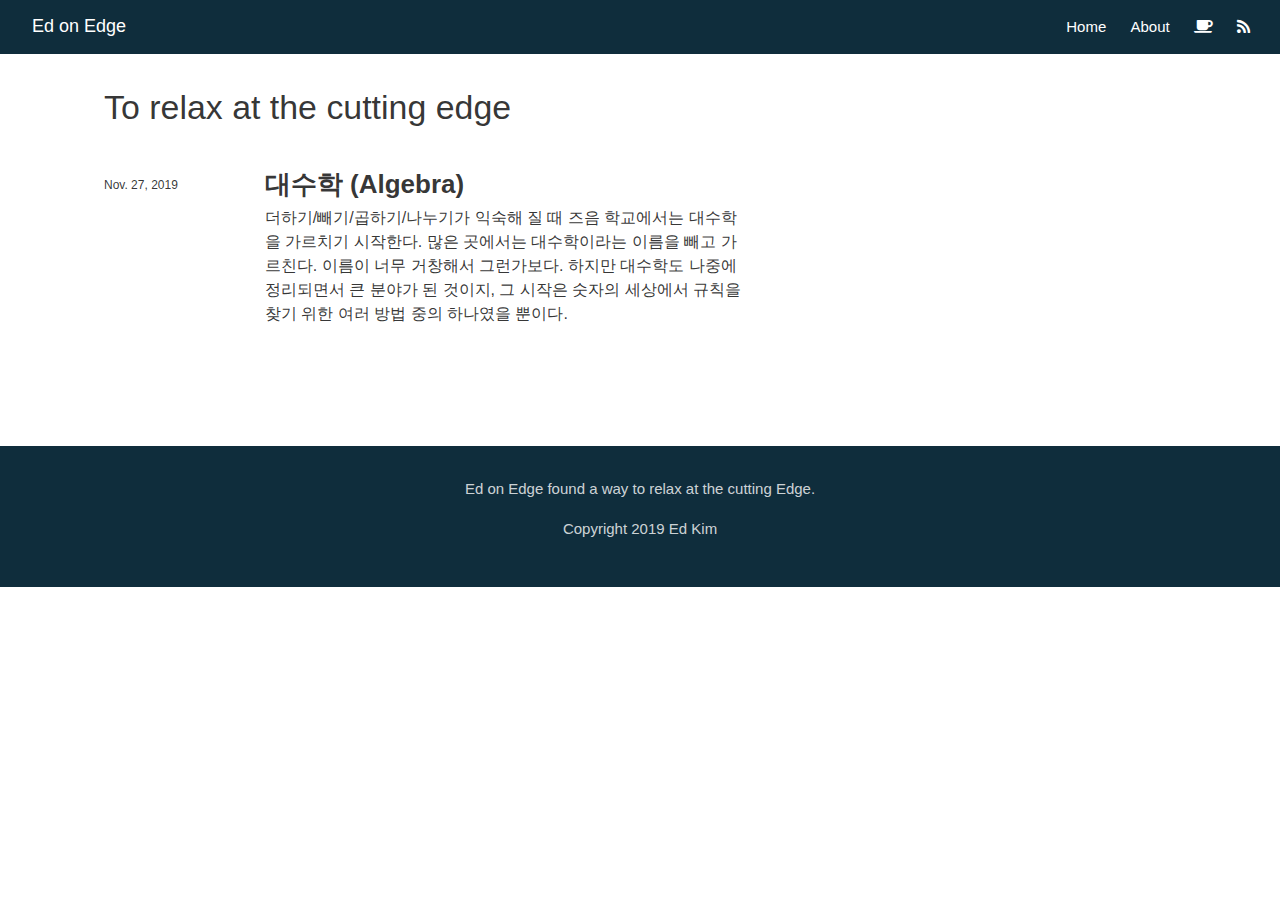
==== commit 69a09a9a: "algebra update" ====
--- a/docs/index.html
+++ b/docs/index.html
@@ -1640,21 +1640,7 @@
 </div>
 <div class="description">
 <h2>대수학 (Algebra)</h2>
-<p>사칙연산 익숙해 질 때 즈음 학교에서는 대수학을 가르치기 시작한다^[많은 곳에서는 대수학이라는 이름을 빼고 가르친다. 이름이 너무 거창해서 그런가보다] 대수학도 나중에 정리되면서 큰 분야가 된 것이지, 시작은 숫자의 세상에서 규칙을 찾기 위한 도구 중의 하나였다.</p>
-</div>
-</a>
-<a href="posts/welcome/" class="post-preview">
-<script class="post-metadata" type="text/json">{"categories":[]}</script>
-<div class="metadata">
-<div class="publishedDate">Nov. 26, 2019</div>
-</div>
-<div class="thumbnail">
-<img/>
-</div>
-<div class="description">
-<h2>Welcome to Ed on Edge</h2>
-<p>Welcome to  new blog, Ed on Edge. We hope you enjoy 
-reading what we have to say!</p>
+<p>더하기/빼기/곱하기/나누기가 익숙해 질 때 즈음 학교에서는 대수학을 가르치기 시작한다. 많은 곳에서는 대수학이라는 이름을 빼고 가르친다. 이름이 너무 거창해서 그런가보다. 하지만 대수학도 나중에 정리되면서 큰 분야가 된 것이지, 그 시작은 숫자의 세상에서 규칙을 찾기 위한 여러 방법 중의 하나였을 뿐이다.</p>
 </div>
 </a>
 </div>
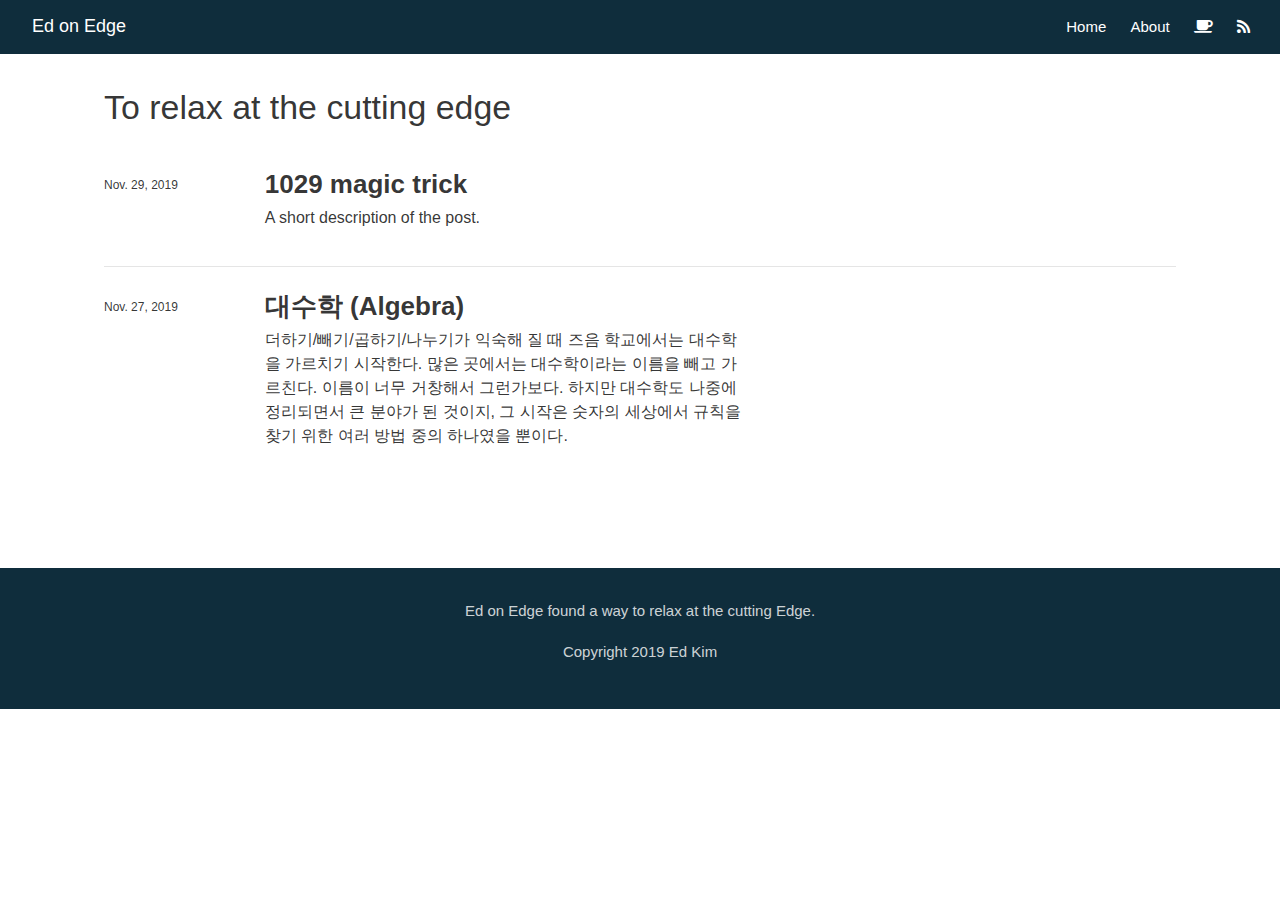
==== commit 3bcf50ca: "Add magic trick" ====
--- a/docs/index.html
+++ b/docs/index.html
@@ -1630,6 +1630,19 @@
 <div class="posts-container posts-apply-limit l-page">
 <div class="posts-list">
 <h1 class="posts-list-caption">To relax at the cutting edge</h1>
+<a href="posts/2019-11-29-1089-magic-trick/" class="post-preview">
+<script class="post-metadata" type="text/json">{"categories":[]}</script>
+<div class="metadata">
+<div class="publishedDate">Nov. 29, 2019</div>
+</div>
+<div class="thumbnail">
+<img/>
+</div>
+<div class="description">
+<h2>1029 magic trick</h2>
+<p>A short description of the post.</p>
+</div>
+</a>
 <a href="posts/2019-11-27-algebra/" class="post-preview">
 <script class="post-metadata" type="text/json">{"categories":[]}</script>
 <div class="metadata">
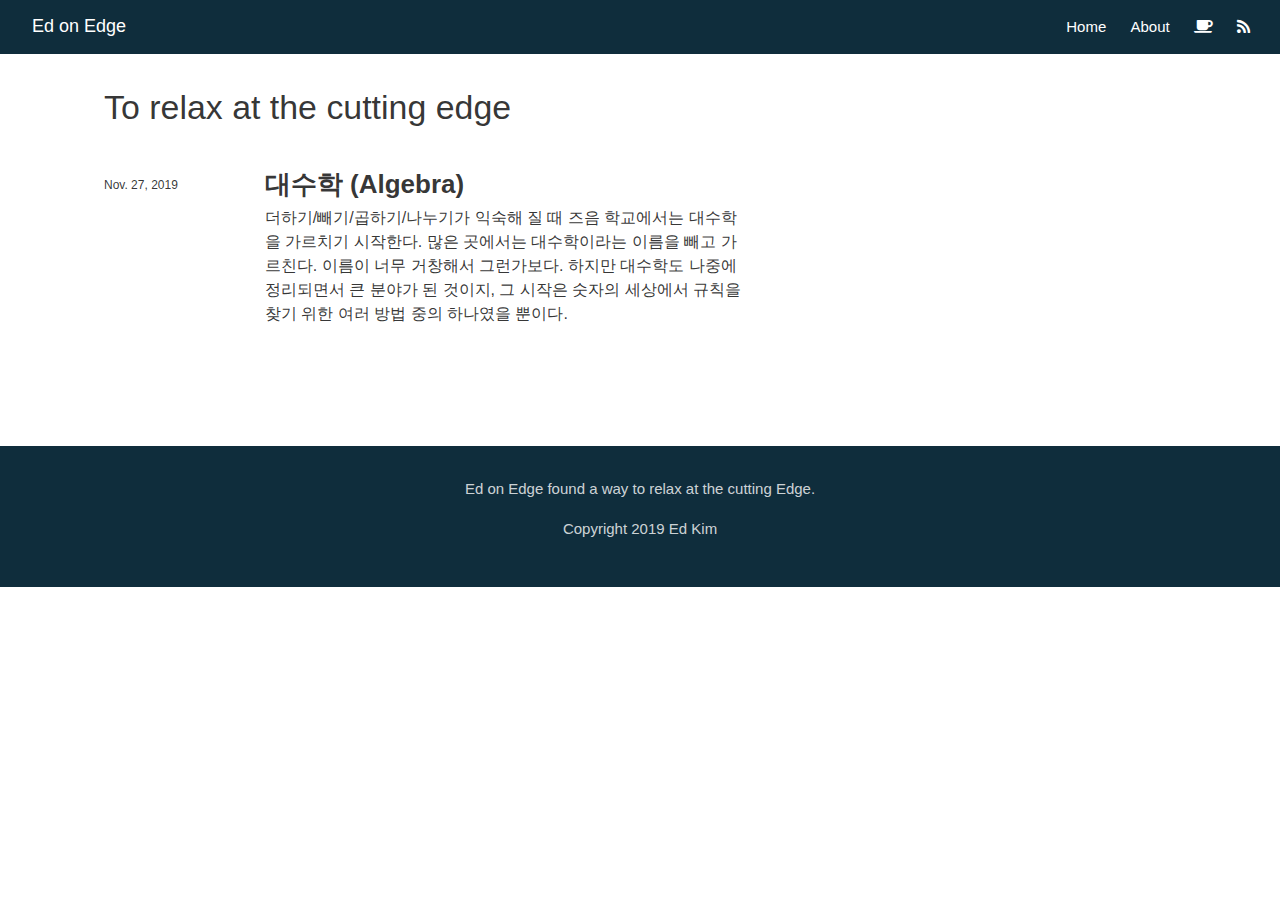
==== commit 2ee61d38: "Small fix. Updated pages." ====
--- a/docs/index.html
+++ b/docs/index.html
@@ -1630,19 +1630,6 @@
 <div class="posts-container posts-apply-limit l-page">
 <div class="posts-list">
 <h1 class="posts-list-caption">To relax at the cutting edge</h1>
-<a href="posts/2019-11-29-1089-magic-trick/" class="post-preview">
-<script class="post-metadata" type="text/json">{"categories":[]}</script>
-<div class="metadata">
-<div class="publishedDate">Nov. 29, 2019</div>
-</div>
-<div class="thumbnail">
-<img/>
-</div>
-<div class="description">
-<h2>1029 magic trick</h2>
-<p>A short description of the post.</p>
-</div>
-</a>
 <a href="posts/2019-11-27-algebra/" class="post-preview">
 <script class="post-metadata" type="text/json">{"categories":[]}</script>
 <div class="metadata">
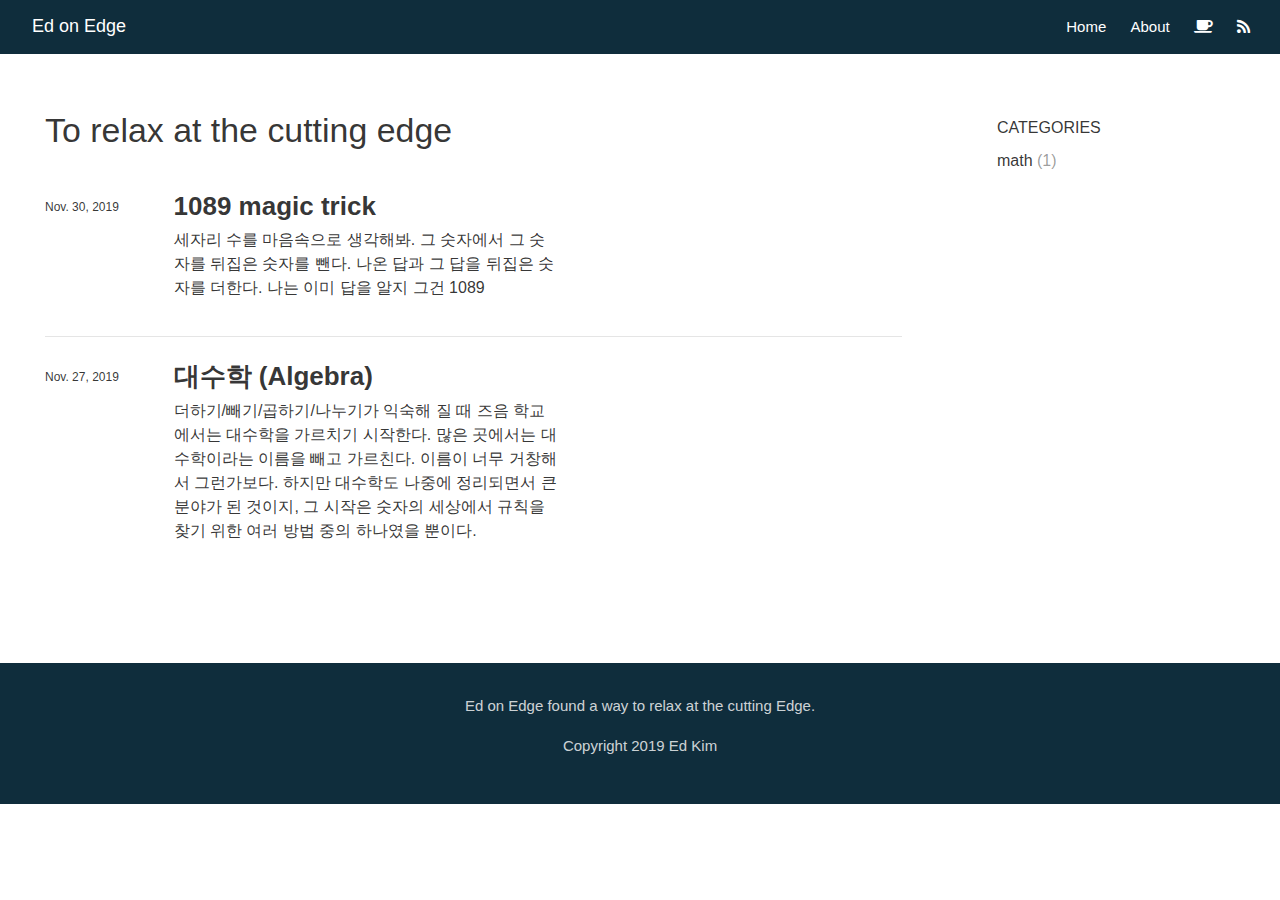
==== commit fef88244: "add magic trick" ====
--- a/docs/index.html
+++ b/docs/index.html
@@ -1627,11 +1627,24 @@
 
 
 
-<div class="posts-container posts-apply-limit l-page">
+<div class="posts-container posts-with-sidebar posts-apply-limit l-screen-inset">
 <div class="posts-list">
 <h1 class="posts-list-caption">To relax at the cutting edge</h1>
+<a href="posts/2019-11-30-1089-magic-trick/" class="post-preview">
+<script class="post-metadata" type="text/json">{"categories":[]}</script>
+<div class="metadata">
+<div class="publishedDate">Nov. 30, 2019</div>
+</div>
+<div class="thumbnail">
+<img/>
+</div>
+<div class="description">
+<h2>1089 magic trick</h2>
+<p>세자리 수를 마음속으로 생각해봐. 그 숫자에서 그 숫자를 뒤집은 숫자를 뺀다. 나온 답과 그 답을 뒤집은 숫자를 더한다. 나는 이미 답을 알지 그건 1089</p>
+</div>
+</a>
 <a href="posts/2019-11-27-algebra/" class="post-preview">
-<script class="post-metadata" type="text/json">{"categories":[]}</script>
+<script class="post-metadata" type="text/json">{"categories":["math"]}</script>
 <div class="metadata">
 <div class="publishedDate">Nov. 27, 2019</div>
 </div>
@@ -1644,6 +1657,17 @@
 </div>
 </a>
 </div>
+<div class="posts-sidebar">
+<div class="sidebar-section categories">
+<h3>Categories</h3>
+<ul>
+<li>
+<a href="#math">math</a>
+<span class="category-count">(1)</span>
+</li>
+</ul>
+</div>
+</div>
 <div class="posts-more">
 <a href="#">More articles &raquo;</a>
 </div>
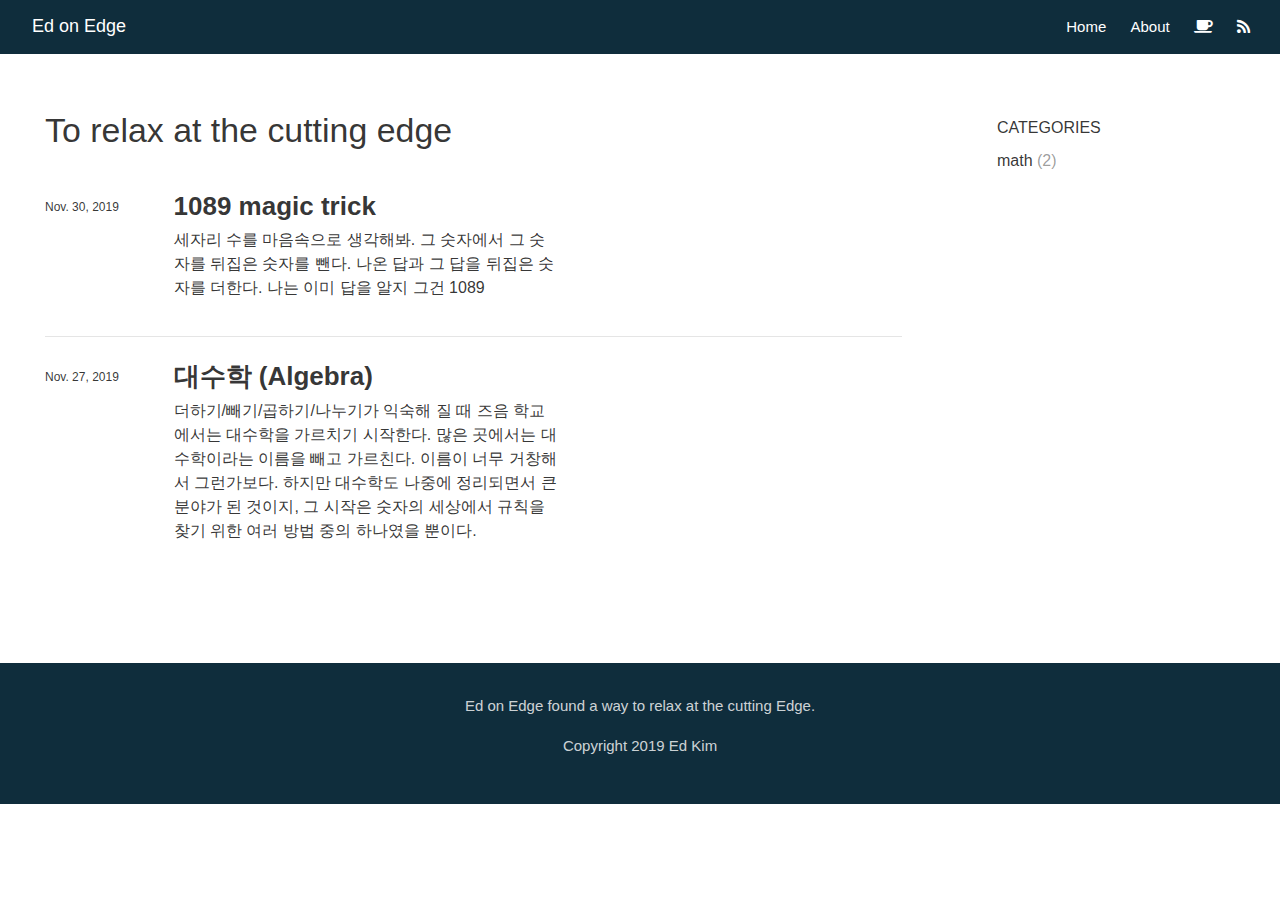
==== commit 4289999e: "typo fix" ====
--- a/docs/index.html
+++ b/docs/index.html
@@ -1631,7 +1631,7 @@
 <div class="posts-list">
 <h1 class="posts-list-caption">To relax at the cutting edge</h1>
 <a href="posts/2019-11-30-1089-magic-trick/" class="post-preview">
-<script class="post-metadata" type="text/json">{"categories":[]}</script>
+<script class="post-metadata" type="text/json">{"categories":["math"]}</script>
 <div class="metadata">
 <div class="publishedDate">Nov. 30, 2019</div>
 </div>
@@ -1663,7 +1663,7 @@
 <ul>
 <li>
 <a href="#math">math</a>
-<span class="category-count">(1)</span>
+<span class="category-count">(2)</span>
 </li>
 </ul>
 </div>
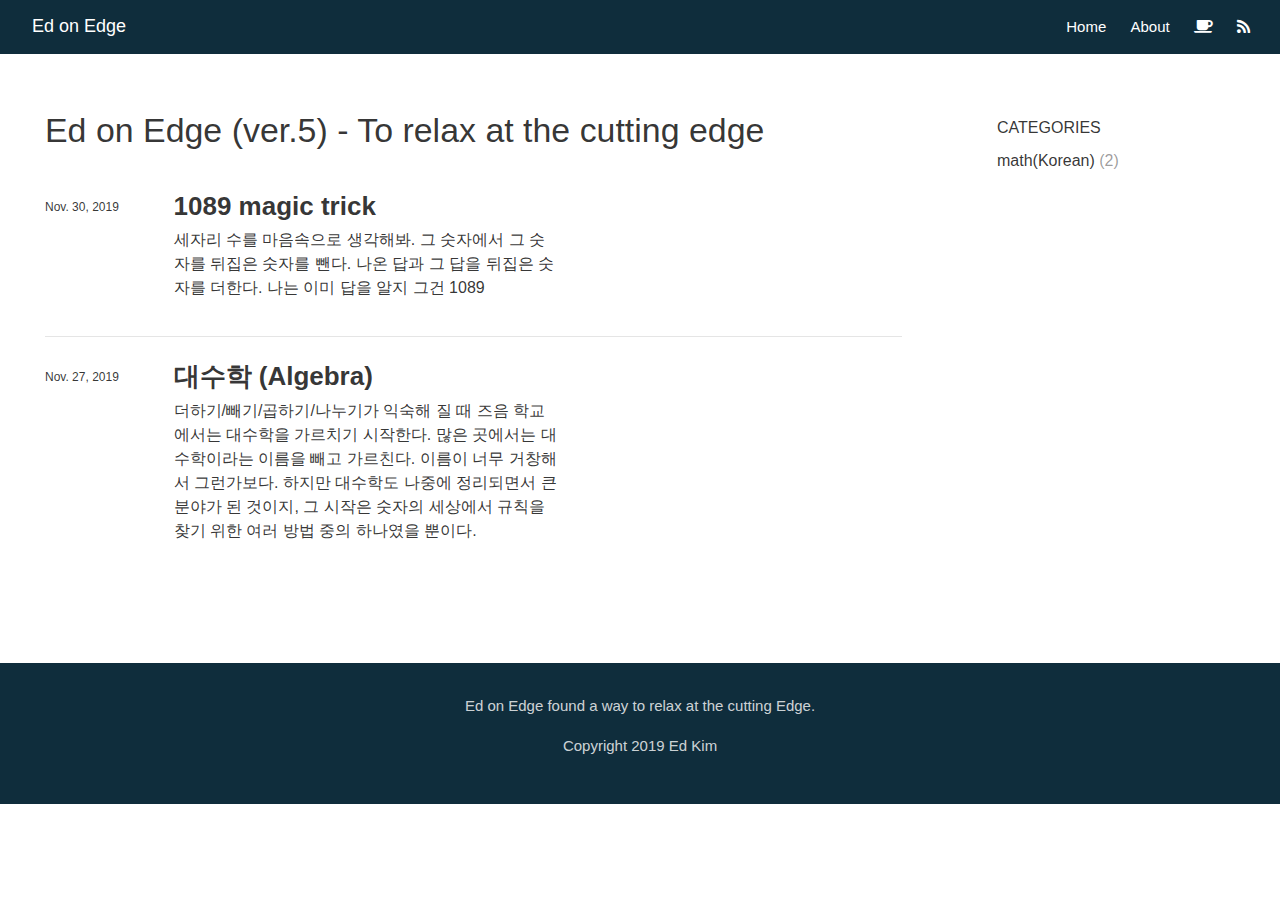
==== commit 7cb1bf57: "update" ====
--- a/docs/index.html
+++ b/docs/index.html
@@ -20,26 +20,26 @@
  <!--/radix_placeholder_import_source-->
 
   <!--radix_placeholder_meta_tags-->
-  <title>Ed on Edge: To relax at the cutting edge</title>
+  <title>Ed on Edge: Ed on Edge (ver.5) - To relax at the cutting edge</title>
   
   
   
   
   <!--  https://developers.facebook.com/docs/sharing/webmasters#markup -->
-  <meta property="og:title" content="Ed on Edge: To relax at the cutting edge"/>
+  <meta property="og:title" content="Ed on Edge: Ed on Edge (ver.5) - To relax at the cutting edge"/>
   <meta property="og:type" content="article"/>
   <meta property="og:locale" content="en_US"/>
   <meta property="og:site_name" content="Ed on Edge"/>
   
   <!--  https://dev.twitter.com/cards/types/summary -->
   <meta property="twitter:card" content="summary"/>
-  <meta property="twitter:title" content="Ed on Edge: To relax at the cutting edge"/>
+  <meta property="twitter:title" content="Ed on Edge: Ed on Edge (ver.5) - To relax at the cutting edge"/>
   
   <!--/radix_placeholder_meta_tags-->
   <!--radix_placeholder_rmarkdown_metadata-->
   
   <script type="text/json" id="radix-rmarkdown-metadata">
-  {"type":"list","attributes":{"names":{"type":"character","attributes":{},"value":["title","site","listing"]}},"value":[{"type":"character","attributes":{},"value":["To relax at the cutting edge"]},{"type":"character","attributes":{},"value":["distill::distill_website"]},{"type":"character","attributes":{},"value":["posts"]}]}
+  {"type":"list","attributes":{"names":{"type":"character","attributes":{},"value":["title","site","listing"]}},"value":[{"type":"character","attributes":{},"value":["Ed on Edge (ver.5) - To relax at the cutting edge"]},{"type":"character","attributes":{},"value":["distill::distill_website"]},{"type":"character","attributes":{},"value":["posts"]}]}
   </script>
   <!--/radix_placeholder_rmarkdown_metadata-->
   <!--radix_placeholder_navigation_in_header-->
@@ -1284,7 +1284,7 @@
 <!--radix_placeholder_front_matter-->
 
 <script id="distill-front-matter" type="text/json">
-{"title":"To relax at the cutting edge","authors":[]}
+{"title":"Ed on Edge (ver.5) - To relax at the cutting edge","authors":[]}
 </script>
 
 <!--/radix_placeholder_front_matter-->
@@ -1629,9 +1629,9 @@
 
 <div class="posts-container posts-with-sidebar posts-apply-limit l-screen-inset">
 <div class="posts-list">
-<h1 class="posts-list-caption">To relax at the cutting edge</h1>
+<h1 class="posts-list-caption">Ed on Edge (ver.5) - To relax at the cutting edge</h1>
 <a href="posts/2019-11-30-1089-magic-trick/" class="post-preview">
-<script class="post-metadata" type="text/json">{"categories":["math"]}</script>
+<script class="post-metadata" type="text/json">{"categories":["math(Korean)"]}</script>
 <div class="metadata">
 <div class="publishedDate">Nov. 30, 2019</div>
 </div>
@@ -1644,7 +1644,7 @@
 </div>
 </a>
 <a href="posts/2019-11-27-algebra/" class="post-preview">
-<script class="post-metadata" type="text/json">{"categories":["math"]}</script>
+<script class="post-metadata" type="text/json">{"categories":["math(Korean)"]}</script>
 <div class="metadata">
 <div class="publishedDate">Nov. 27, 2019</div>
 </div>
@@ -1662,7 +1662,7 @@
 <h3>Categories</h3>
 <ul>
 <li>
-<a href="#math">math</a>
+<a href="#math(Korean)">math(Korean)</a>
 <span class="category-count">(2)</span>
 </li>
 </ul>
@@ -1675,7 +1675,7 @@
 <!--/radix_placeholder_article_listing-->
 
 <div class="d-title">
-<h1>To relax at the cutting edge</h1>
+<h1>Ed on Edge (ver.5) - To relax at the cutting edge</h1>
 
 </div>
 
